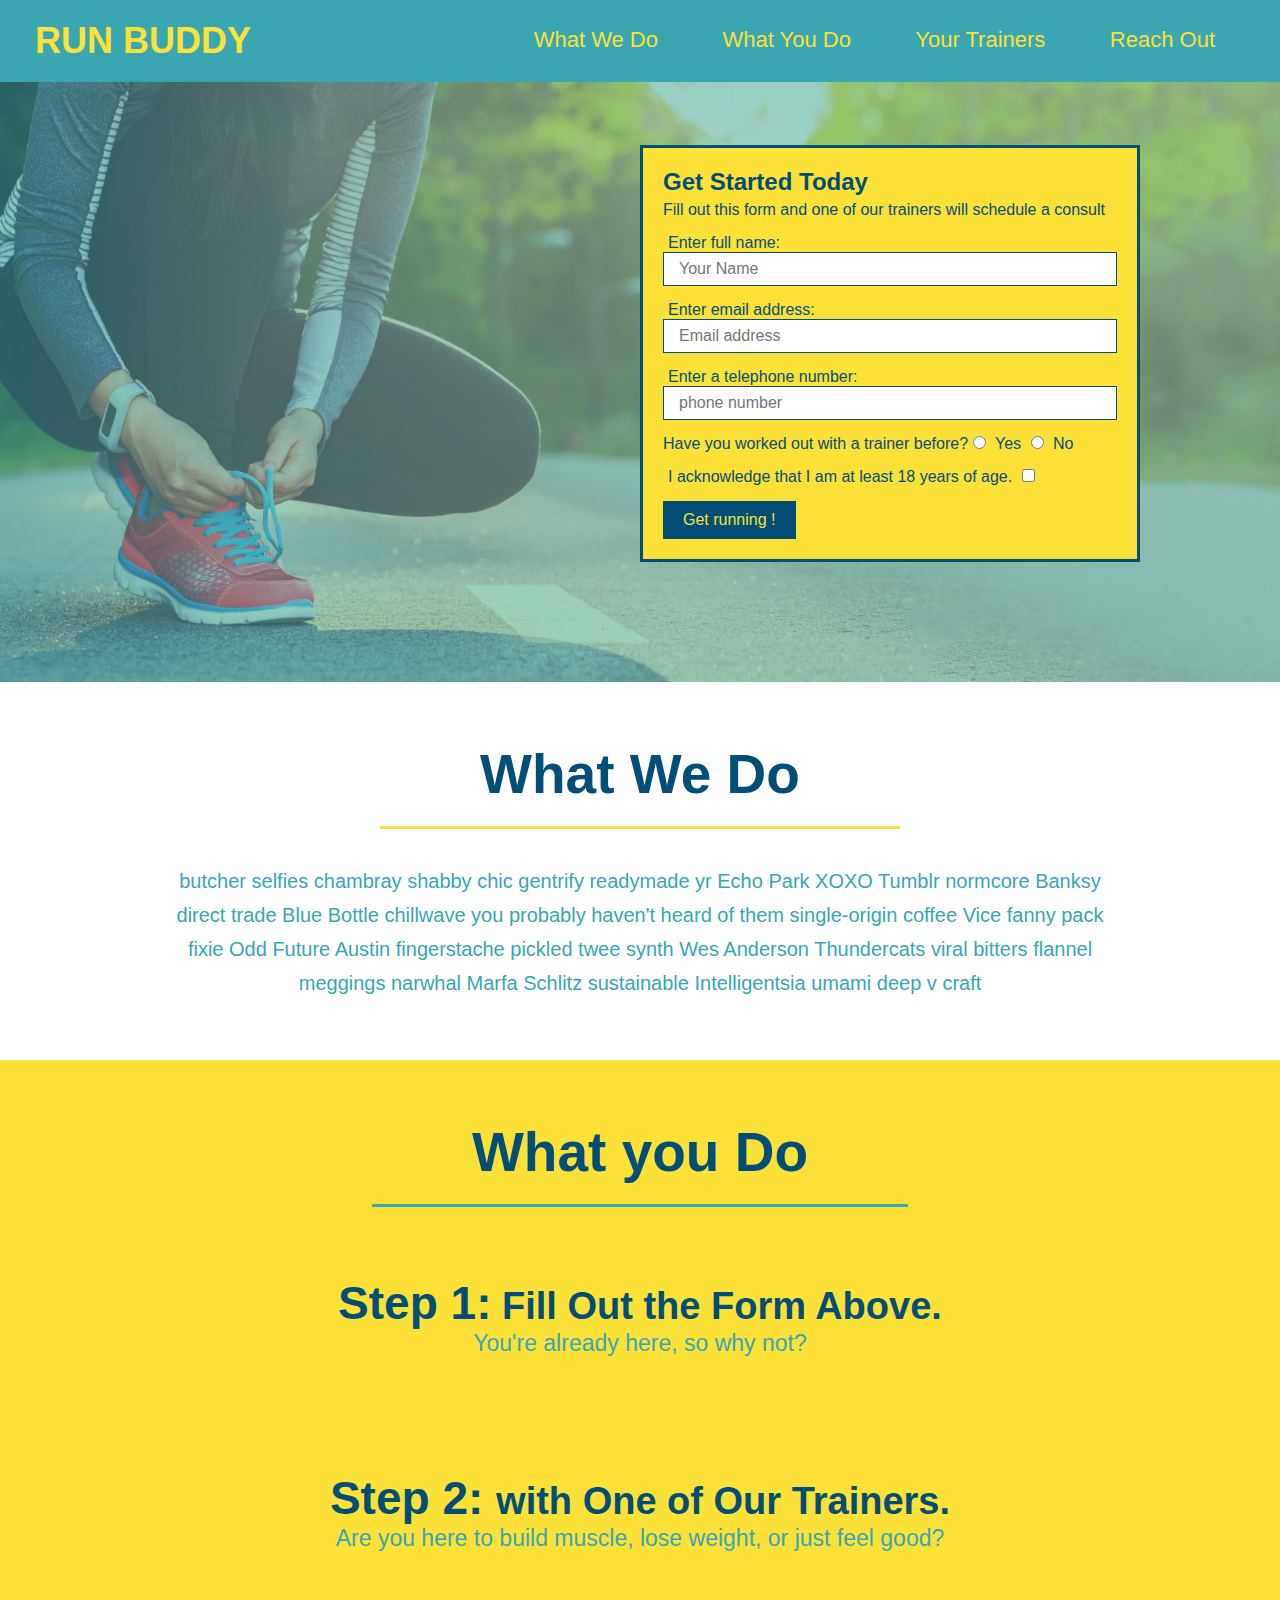
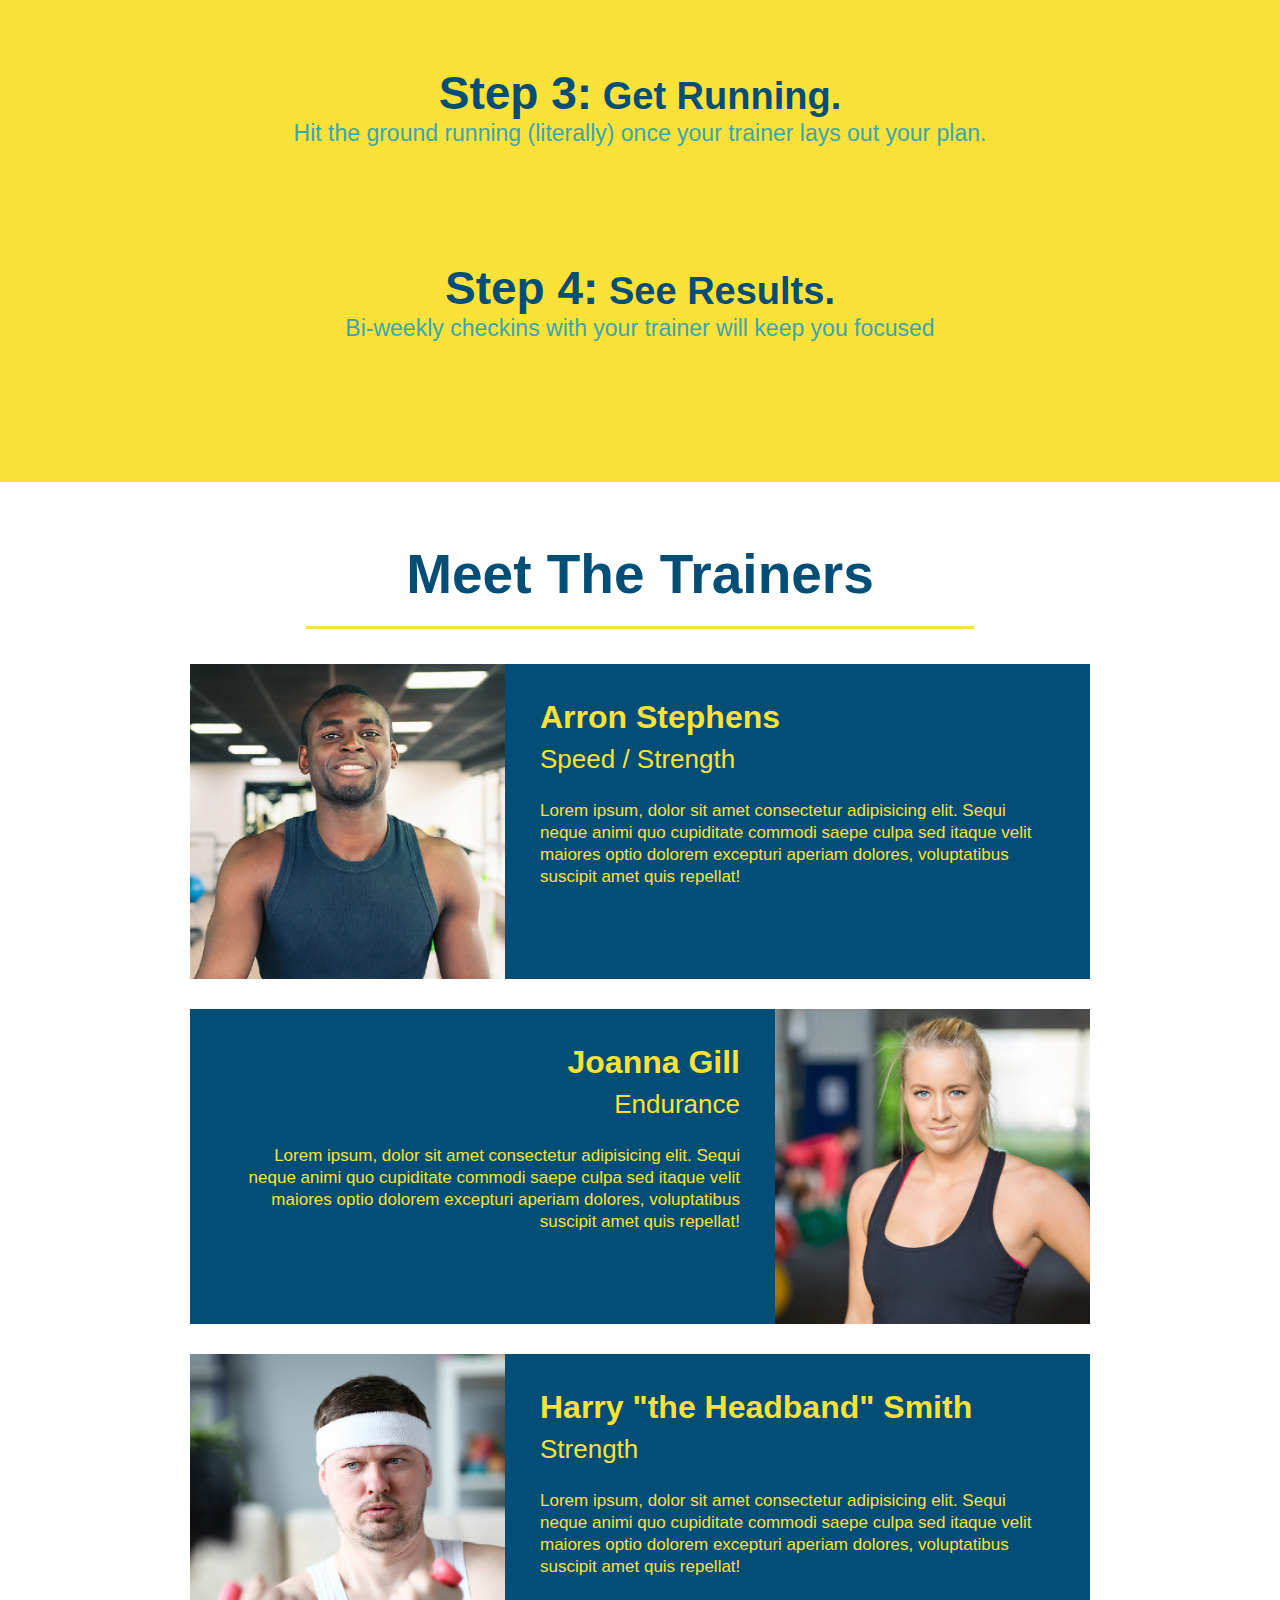
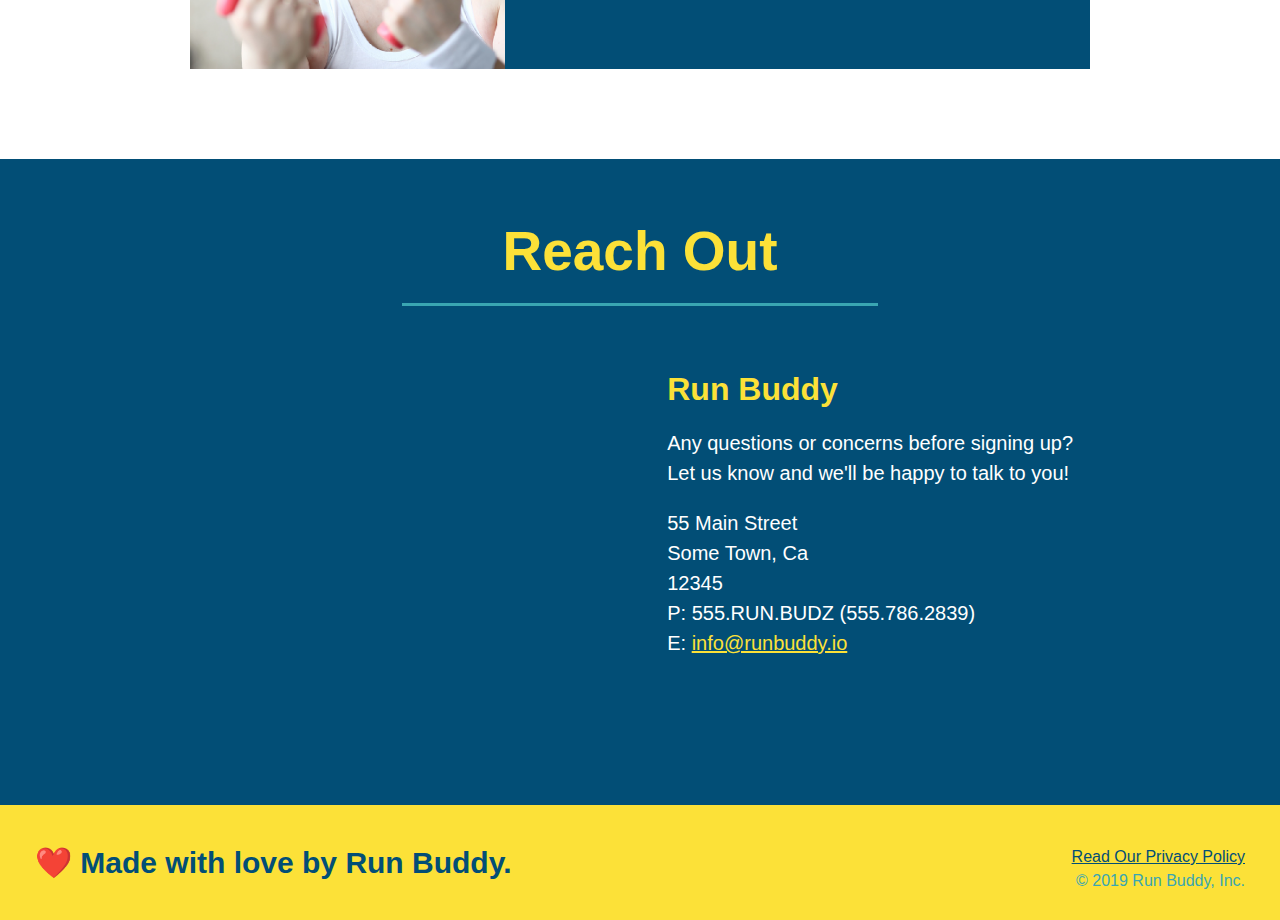
==== index.html @ e2f5a457 "index.html" ====
<!DOCTYPE html>
<html lang="en">
<head>
    <meta charset="UTF-8" />
    <title>Run Buddy</title>
    <link rel="stylesheet" href="./assets/css/style.css" />
  
   
      </head>
 
<body>
    <header>
        <h1>
            <a href="/">RUN BUDDY</a> 
        </h1>
        <nav>
            <ul>
                
                <li>
               
                  <a href="#what-we-do">What We Do</a>
                </li>
                <li>
                  <a href="#what-you-do">What You Do</a>
                </li>
                <li>
                  <a href="#your-trainers">Your Trainers</a>
                </li>
                <li>
                  <a href="#reach-out">Reach Out</a>
                </li>
              </ul>
        </nav>
    </header>
    <section class="hero">
      <div class="hero-form">
        <h3>Get Started Today</h3>
        <p>Fill out this form and one of our trainers will schedule a consult</p>
      
      <form>
        <label for="name">Enter full name:</label>
        <input type="text" placeholder="Your Name" name="name" id="name" class="form-input"/>
        <label for="email">Enter email address:</label>
        <input type="email" placeholder="Email address" name="email" id="email" class="form-input"/>
        <label for="phone"> Enter a telephone number:</label>
        <input type="tel" placeholder="phone number" name="phone" id="phone" class="form-input"/>
        <p>
          Have you worked out with a trainer before?
          <input type="radio" name="trainer-confirm" id="trainer-yes" />
          <label for="trainer-yes">Yes</label>
          <input type="radio" name="trainer-confirm" id="trainer-no" />
          <label for="trainer-no">No</label>
        </p>
        <p>
          <label for="checkbox">
            I acknowledge that I am at least 18 years of age.
          </label>
          <input type="checkbox" name="age-confirm" id="checkbox"/>
        </p>
        <button type="submit">
          Get running ! 
        </button>
      </form>
    </div>
    </section>
 

    <section id="what-we-do" class="intro">
        <h2 class="section-title primary-border">What We Do</h2>
        <p>
          butcher selfies chambray shabby chic gentrify readymade yr Echo Park XOXO Tumblr normcore Banksy direct trade Blue Bottle chillwave you probably haven't heard of them single-origin coffee Vice fanny pack fixie Odd Future Austin fingerstache pickled twee synth Wes Anderson Thundercats viral bitters flannel meggings narwhal Marfa Schlitz sustainable Intelligentsia umami deep v craft
        </p>
    </section>

    <section id="what-you-do" class="steps">
        <h2 class="section-title secondary-border">What you Do</h2>
        <div>
          <img src="../run-buddy/assets/images/step-1.svg" alt="" />
          <h3>Step 1:<span> Fill Out the Form Above.</span></h3>
          <p>You're already here, so why not?</p>
        </div>
      
        <div>
          <img src="../run-buddy/assets/images/step-2.svg" alt="" />
          <h3>Step 2: <span>with One of Our Trainers.</span> </h3>
          <p>Are you here to build muscle, lose weight, or just feel good?</p>
        </div>
      
        <div>
          <img src="../run-buddy/assets/images/step-3.svg" alt="" />
          <h3>Step 3:<span> Get Running.</span></h3>
          <p>Hit the ground running (literally) once your trainer lays out your plan.</p>
        </div>
      
        <div>
          <img src="../run-buddy/assets/images/step-4.svg" alt="" />
          <h3>Step 4:<span> See Results.</span></h3>
          <p>Bi-weekly checkins with your trainer will keep you focused</p>
        </div>
    </section>

    <section id="your-trainers" class="trainers">
        <h2 class="section-title primary-border">Meet The Trainers</h2>
        <article class="trainer">
          <img src="./assets/images/trainer-1.jpg" alt="Arron Stephens in his workout clothes,ready to pump iron" />
          <div class="trainer-bio text-left">
            <h3>Arron Stephens</h3>
            <h4>Speed / Strength</h4>
            <p>
              Lorem ipsum, dolor sit amet consectetur adipisicing elit. Sequi neque animi quo cupiditate commodi saepe culpa sed
              itaque velit maiores optio dolorem excepturi aperiam dolores, voluptatibus suscipit amet quis repellat!
            </p>
          </div>
        </article>
        <article class="trainer">
          <div class="trainer-bio text-right">
            <h3>Joanna Gill</h3>
            <h4>Endurance</h4>
            <p>
              Lorem ipsum, dolor sit amet consectetur adipisicing elit. Sequi neque animi quo cupiditate commodi saepe culpa sed
              itaque velit maiores optio dolorem excepturi aperiam dolores, voluptatibus suscipit amet quis repellat!
            </p>
          </div>
          <img src="./assets/images/trainer-2.jpg" alt="Joanna Gill cooling off after a workout" />
        </article>
        
        <!-- third trainer bio -->
        <article class="trainer">
          <img src="./assets/images/trainer-3.jpg" alt="Harry Smith wearing a headband and lifting comically small pink weights" />
          <div class="trainer-bio text-left">
            <h3>Harry "the Headband" Smith</h3>
            <h4>Strength</h4>
            <p>
              Lorem ipsum, dolor sit amet consectetur adipisicing elit. Sequi neque animi quo cupiditate commodi saepe culpa sed
              itaque velit maiores optio dolorem excepturi aperiam dolores, voluptatibus suscipit amet quis repellat!
            </p>
          </div>
        </article>
      </section>

      <section id="reach-out" class="contact">
        <h2 class="section-title secondary-border" >Reach Out</h2>
        <div class="contact-info">
          <iframe 
          src="https://www.google.com/maps/embed?pb=!1m18!1m12!1m3!1d3147.1079747227936!2d-120.42364418397035!3d37.92790791110593!2m3!1f0!2f0!3f0!3m2!1i1024!2i768!4f13.1!3m3!1m2!1s0x8090c49129b6ac57%3A0xb56c7eb95a2cd8bd!2sMain%20St%2C%20California%2095327!5e0!3m2!1sen!2sus!4v1616426329495!5m2!1sen!2sus" 
          
          style="border:0;" 
          allowfullscreen="" 
          loading="lazy">
          </iframe>
         <div>
          <h3>Run Buddy</h3>
          <p>
            Any questions or concerns before signing up?
            <br />
            Let us know and we'll be happy to talk to you!
          </p>
          <address>
            55 Main Street <br/>
            Some Town, Ca <br/>
            12345<br />
            P: 555.RUN.BUDZ (555.786.2839)<br/>
            E: <a href="mailto:info@runbuddy.io">info@runbuddy.io</a>
          </address>
       </div>
      </div>
      </section>
    
    <footer>
        <h2>❤️ Made with love by Run Buddy.</h2>
        <div>
          <a href="./privacy-policy.html">Read Our Privacy Policy</a><br />
          <!--  &表示创建符号  &gt;这个是创建小于号 -->
          &copy; 2019 Run Buddy, Inc.
        </div>
    </footer>
    
</body>

</html>
---- assets/css/style.css ----
* {
  margin: 0;
  padding: 0;
  box-sizing: border-box;
}

body {
  
  color: #39a6b2;
  font-family: Helvetica, Arial, sans-serif;
}


header {
  padding: 20px 35px;
  background-color: #39a6b2;
}

header h1 {
  font-weight: bold;
  font-size: 36px;
  color: #fce138;
  margin: 0;
  display: inline;
}
header a {
  text-decoration: none;
  color: #fce138;
}

header nav {
  float: right;
  margin: 7px 0;
}

header nav ul li {
  display: inline;
}

header nav ul li a {
  margin: 0 30px;
  font-weight: lighter;
  font-size: 22px;
}

footer {
  background: #fce138;
  width: 100%;
  padding: 40px 35px;
}

footer h2 {
  display: inline;
  color: #024e76;
  font-size: 30px;
  margin: 0;
}

footer div {
  float: right;
  line-height: 1.5;
  text-align: right;
}

footer a {
  color: #024e76;
}

section {
  padding: 60px;
}


.hero {
  background-image: url('../images/hero-bg.jpg');
  height: 600px;
  background-size: cover;
  background-position: center;
  position: relative;
}


.hero-form {
  border: 3px solid #024e76;
  background-color: #fce138;
  padding: 20px;
  width: 500px;
  color: #024e76;
  position: absolute;
  bottom: 120px;
  right: 140px;
}

.hero-form h3 {
  font-size: 24px;
  margin: 0;
}
.hero-form p {
  margin: 5px 0 15px 0;
}

.form-input {
  border: 1px solid #024e76;
  display: block;
  padding: 7px 15px;
  font-size: 16px;
  color: #024e76;
  width: 100%;
  margin-bottom: 15px;
}

.hero-form label {
  margin: 0 5px;
}

.hero-form button {
  color: #fce138;
  background-color: #024e76;
  border: none;
  padding: 10px 20px;
  font-size: 16px;
}

.intro {
  text-align: center;
}

.intro p {
  line-height: 1.7;
  color: #39a6b2;
  width: 80%;
  font-size: 20px;
  margin: 0 auto;
}

.steps {
  text-align: center;
  background: #fce138;
}

.steps div {
  margin-bottom: 80px;
}

.steps img {
  width: 15%;
  margin: 10px 0;
}

.steps h3 {
  color: #024e76;
  font-size: 46px;
  margin-top: 10px;
}

.steps p {
  color: #39a6b2;
  font-size: 23px;
}

.steps span {
  font-size: 38px;
}

.section-title {
  font-size: 55px;
  color: #024e76;
  margin-bottom: 35px;
  padding: 0 100px 20px 100px;
  display: inline-block;
  border-bottom: 3px solid;
}

.primary-border {
  border-color: #fce138;
}

.secondary-border {
  border-color: #39a6b2;
}

.trainers {
  text-align: center;
}

.trainer {
  width: 900px;
  margin: 0 auto 30px auto;
  background: #024e76;
  color: #fce138;
  overflow: auto;
}

.trainer img {
  width: 35%;
  float: left;
}

.trainer-bio {
  padding: 35px;
  float: left;
  width: 65%;
}

.trainer-bio h3 {
  font-size: 32px;
  margin-bottom: 8px;
}

.trainer-bio h4 {
  font-weight: lighter;
  font-size: 26px;
  margin-bottom: 25px;
}

.trainer-bio p {
  font-size: 17px;
  line-height: 1.3;
}

.text-left {
  text-align: left;
}

.text-right {
  text-align: right;
}


.contact {
  text-align: center;
  background: #024e76;
}

.contact h2 {
  color: #fce138;
}

.contact-info iframe {
  width: 400px;
  height: 400px;
}

.contact-info div {
  width: 410px;
  display: inline-block;
  vertical-align: top;
  text-align: left;
  margin: 30px 0 0 60px;
  color: white;
}

.contact-info h3 {
  color: #fce138;
  font-size: 32px;
}

.contact-info p,
.contact-info address {
  margin: 20px 0;
  line-height: 1.5;
  font-size: 20px;
  font-style: normal;
}

.contact-info a {
  color: #fce138;
}
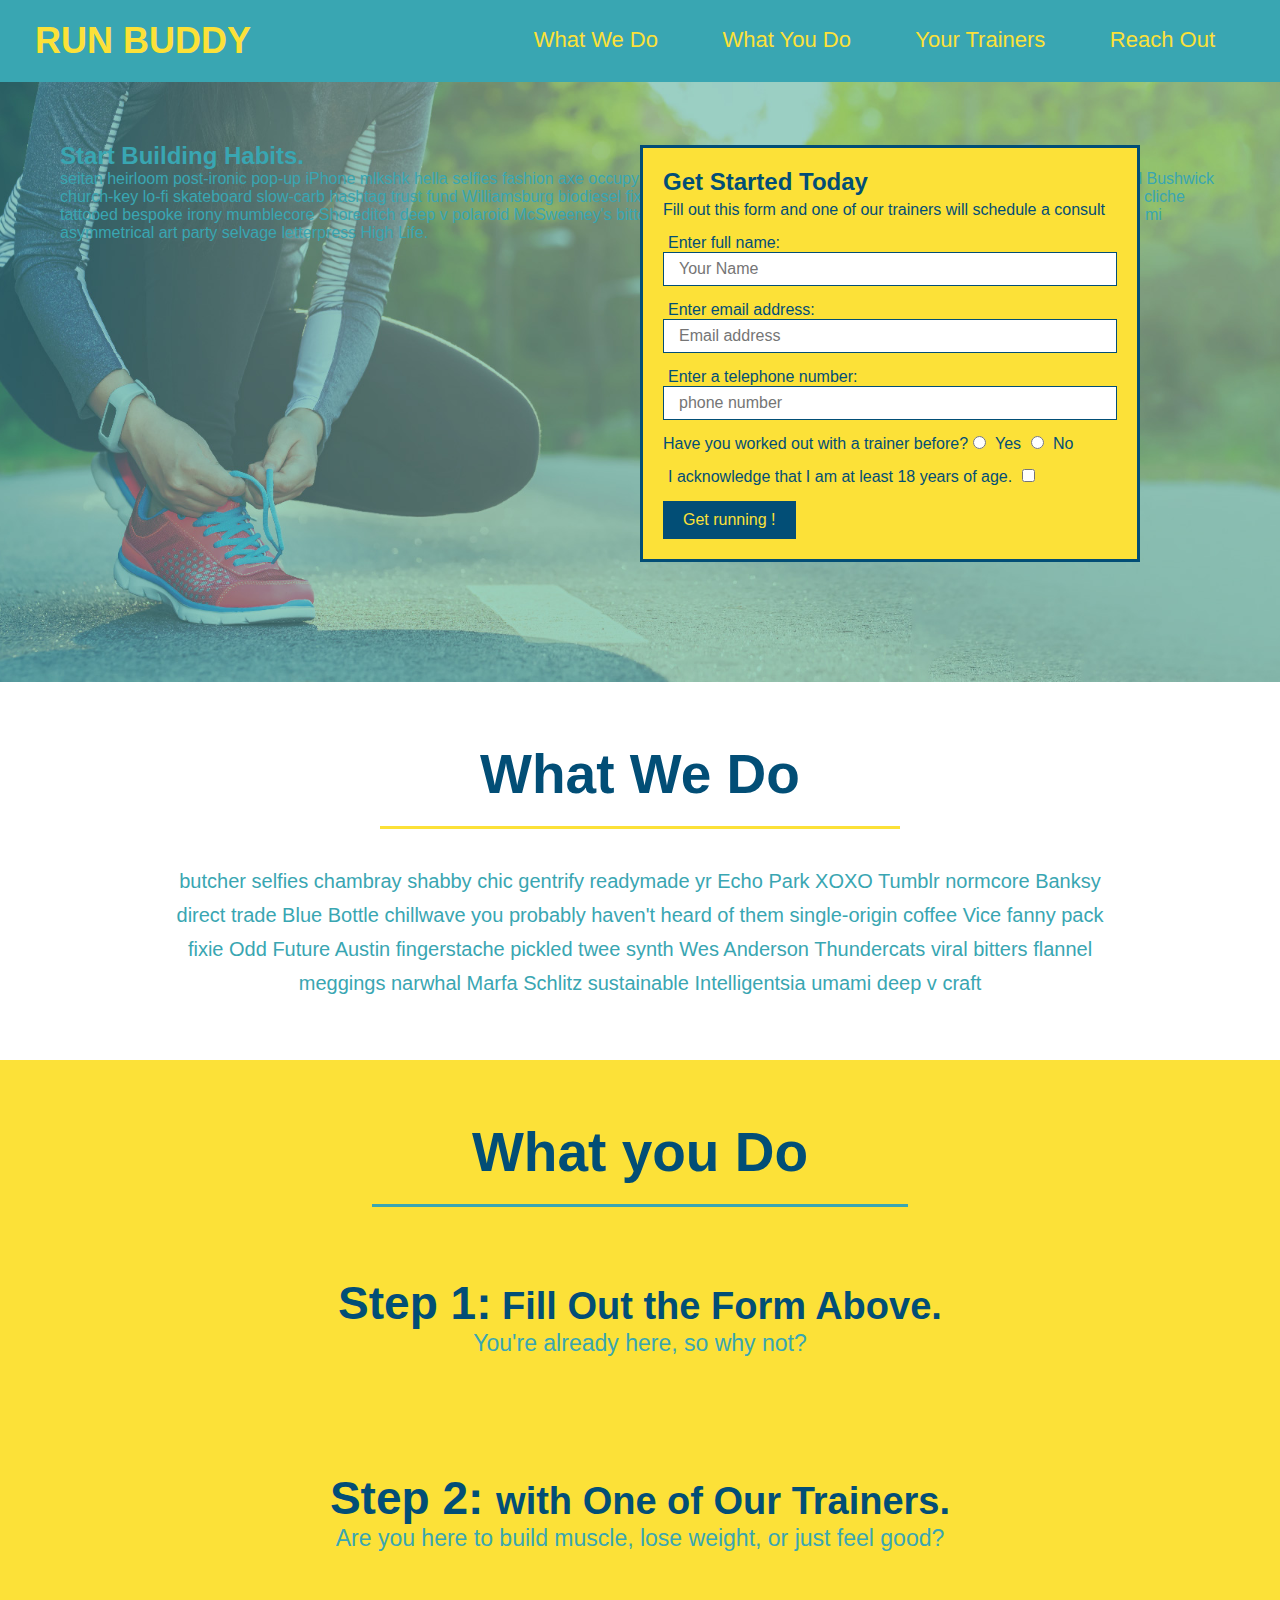
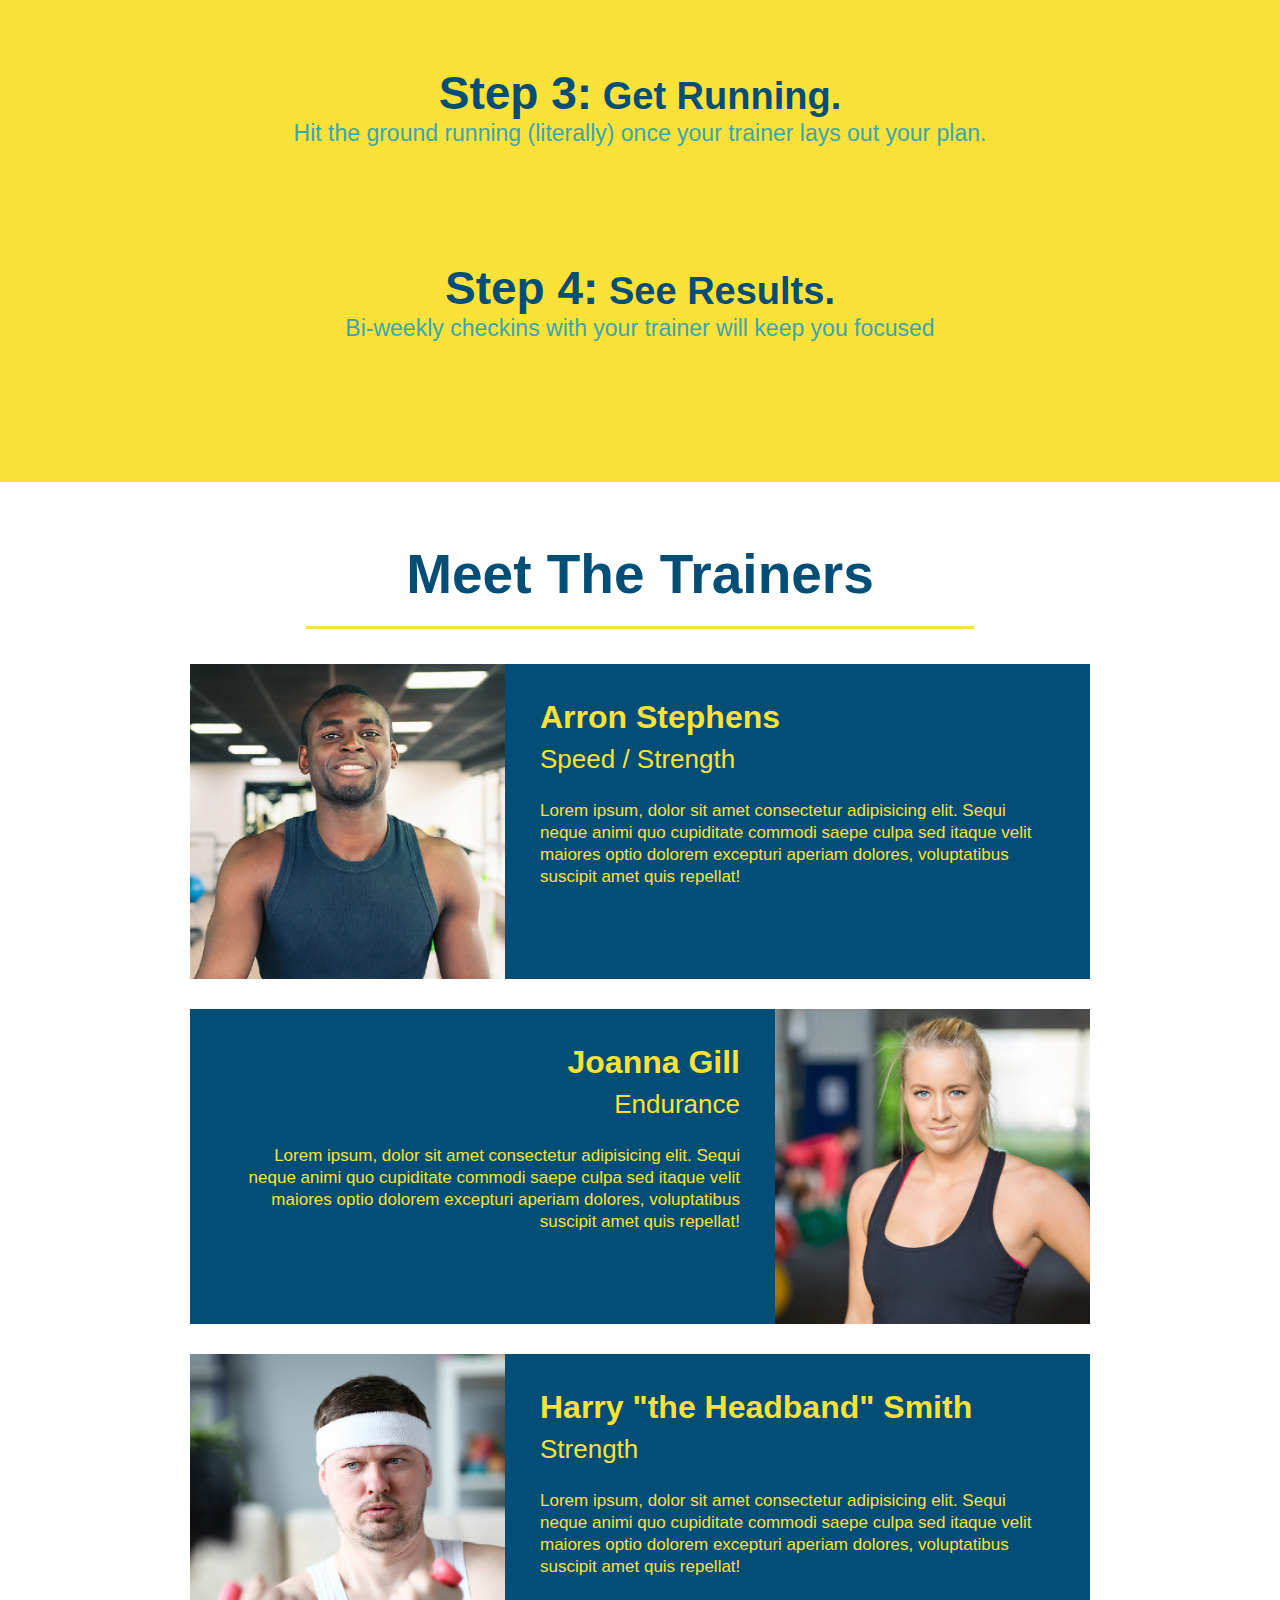
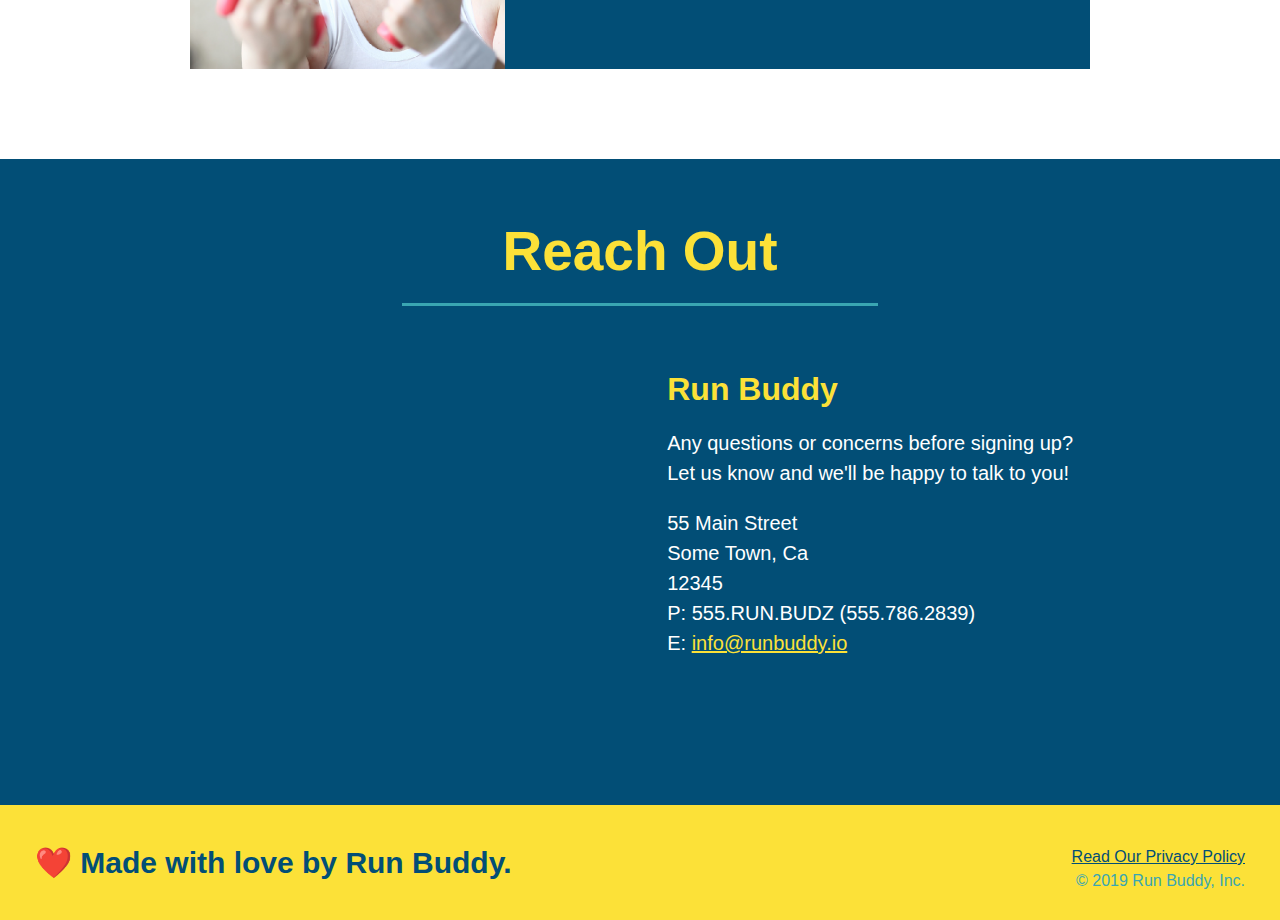
==== commit f6dba669: "index.html" ====
--- a/index.html
+++ b/index.html
@@ -33,6 +33,12 @@
         </nav>
     </header>
     <section class="hero">
+      <div class="hero-cta">
+        <h2>Start Building Habits.</h2>
+        <p>
+          seitan heirloom post-ironic pop-up iPhone mlkshk hella selfies fashion axe occupy readymade put a bird on it messenger bag Wes Anderson Schlitz plaid Bushwick church-key lo-fi skateboard slow-carb hashtag trust fund Williamsburg biodiesel fixie farm-to-table 8-bit banjo XOXO Banksy chillwave bicycle rights retro cliche tattooed bespoke irony mumblecore Shoreditch deep v polaroid McSweeney's bitters cray gentrify tofu Marfa you probably haven't heard of them yr banh mi asymmetrical art party selvage letterpress High Life.
+        </p>
+      </div>
       <div class="hero-form">
         <h3>Get Started Today</h3>
         <p>Fill out this form and one of our trainers will schedule a consult</p>
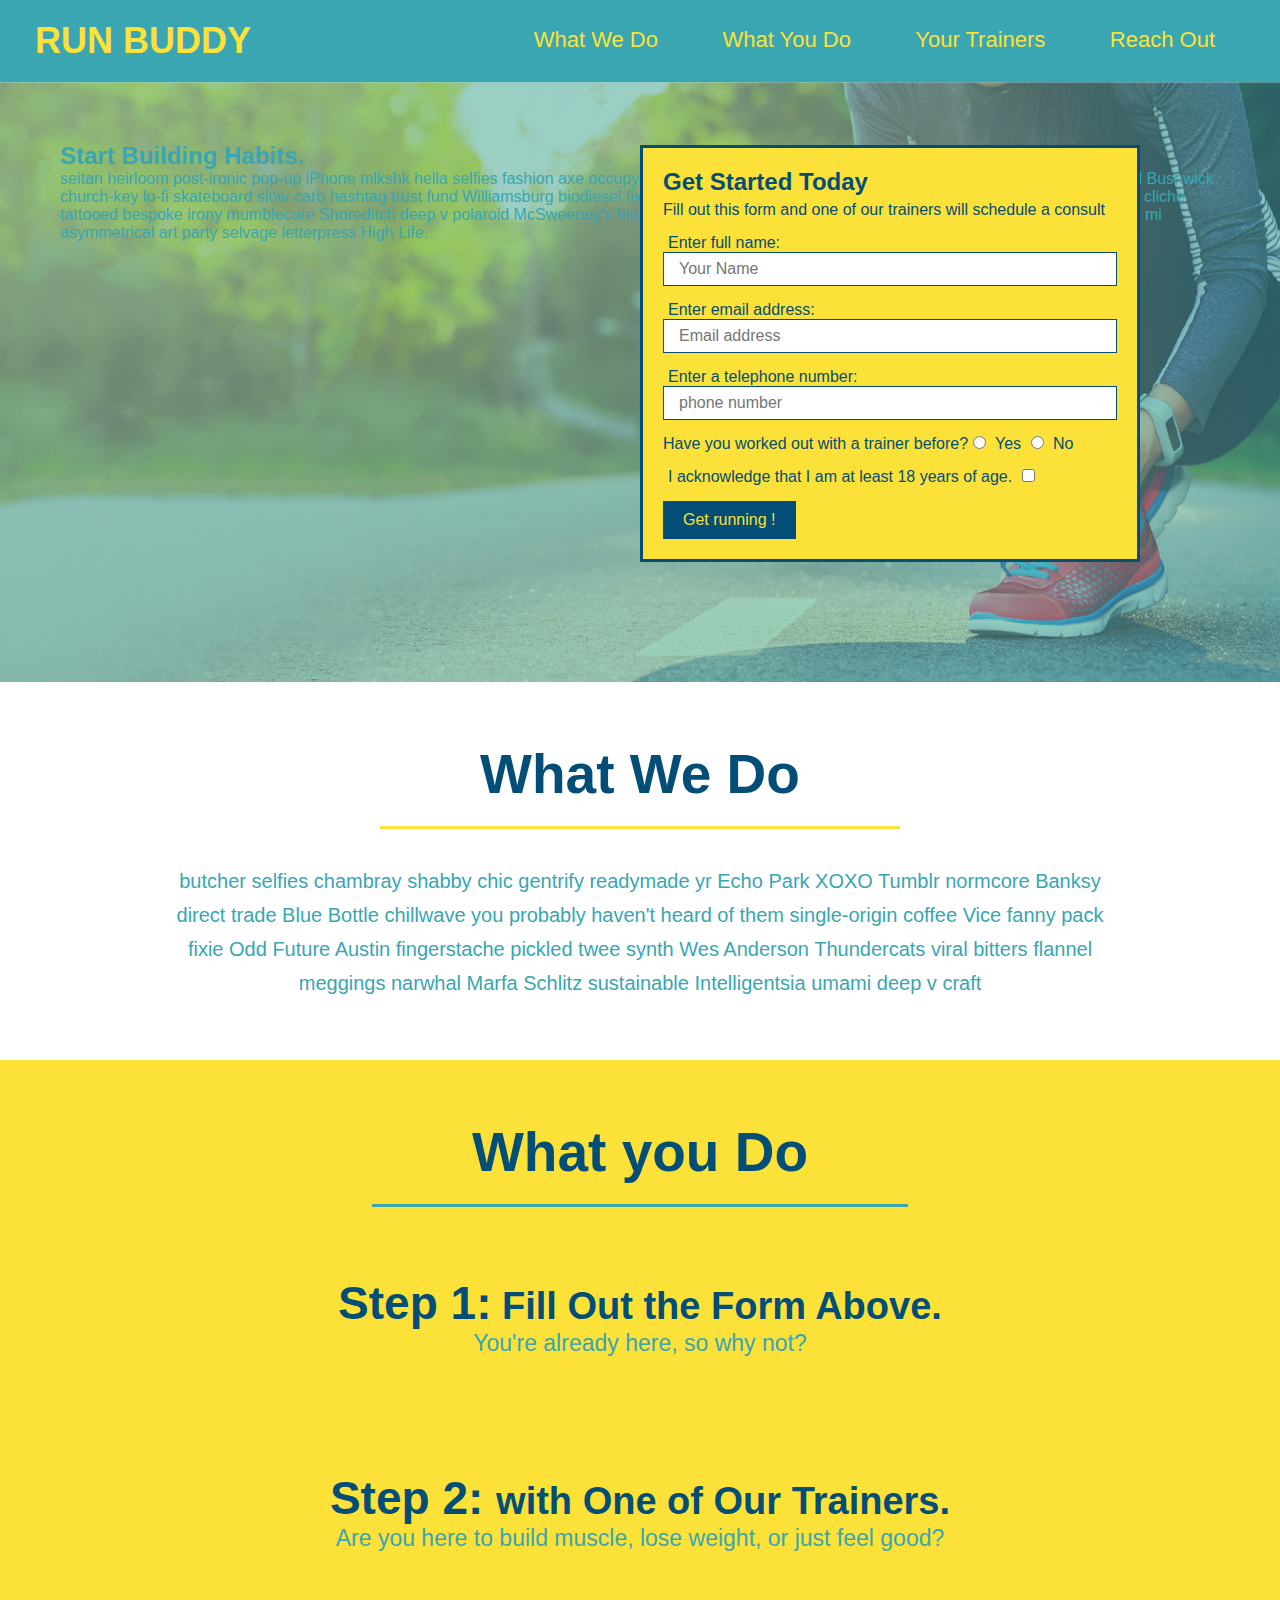
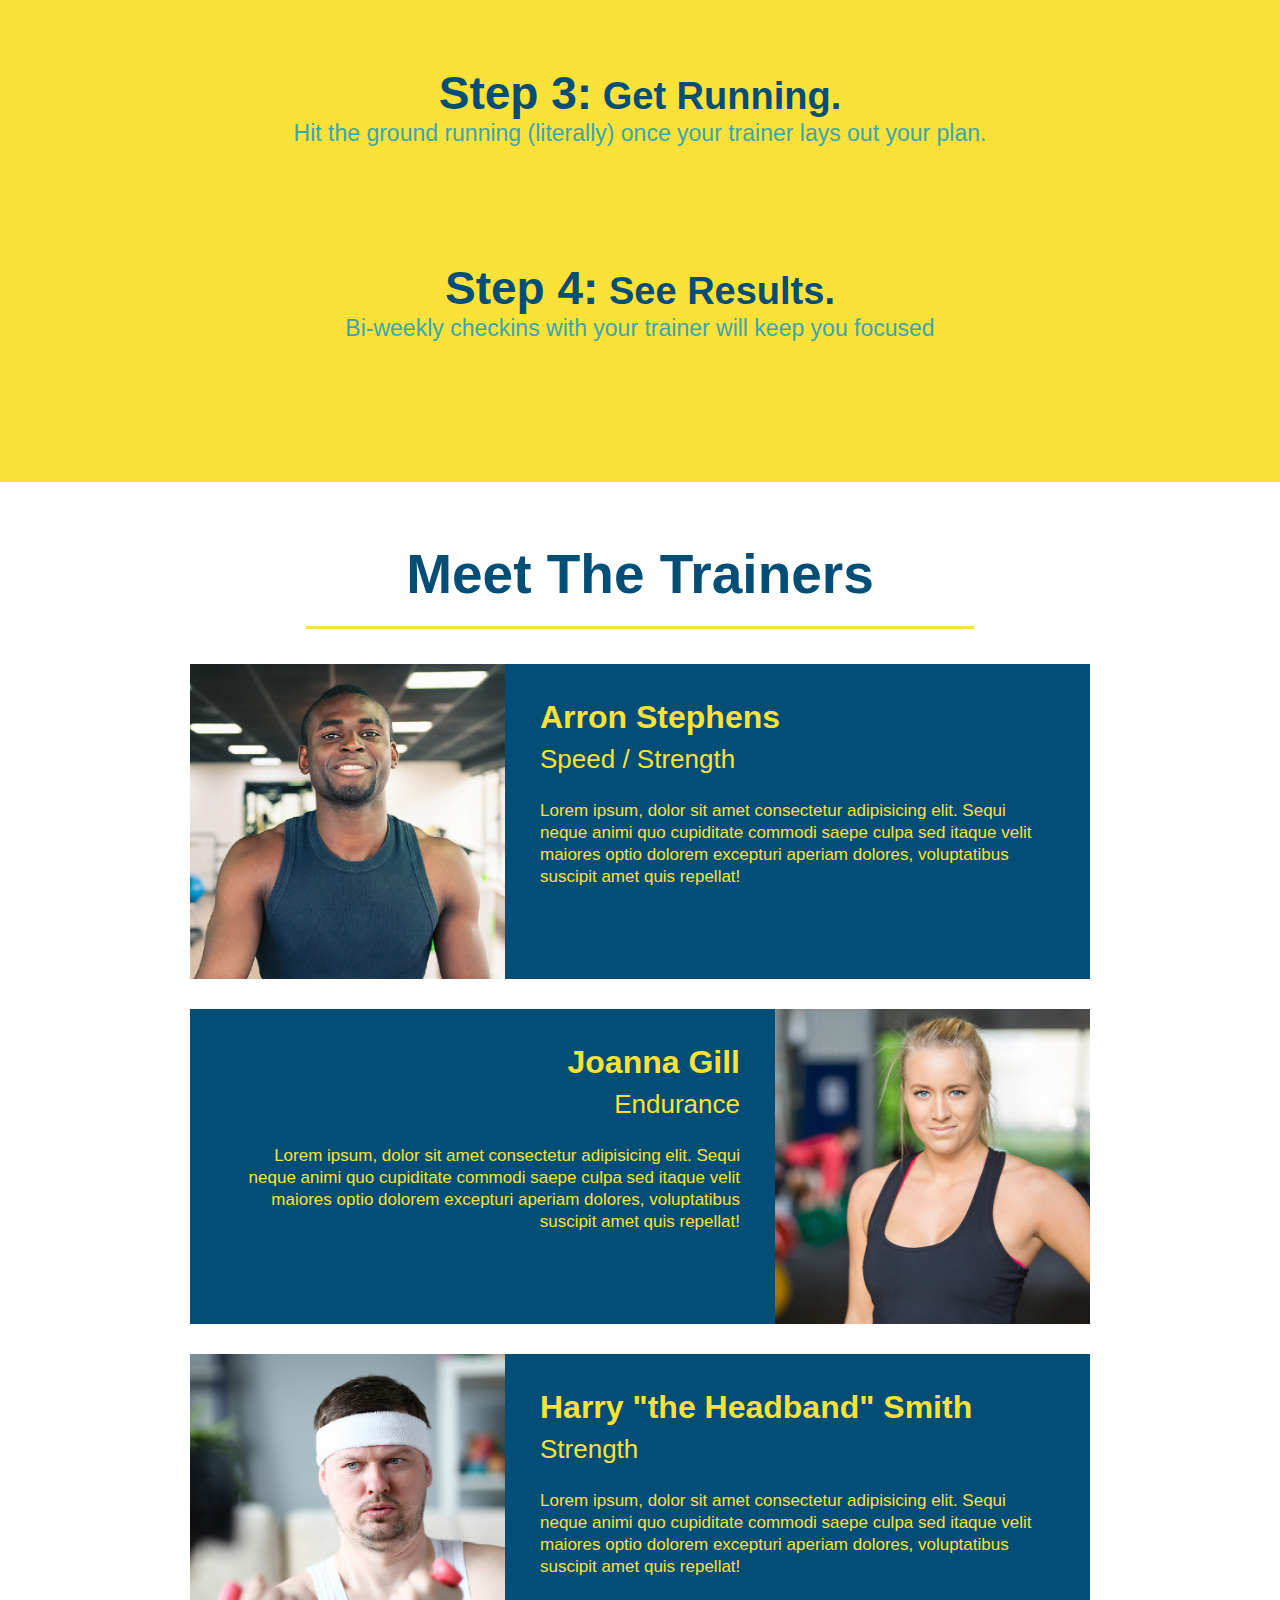
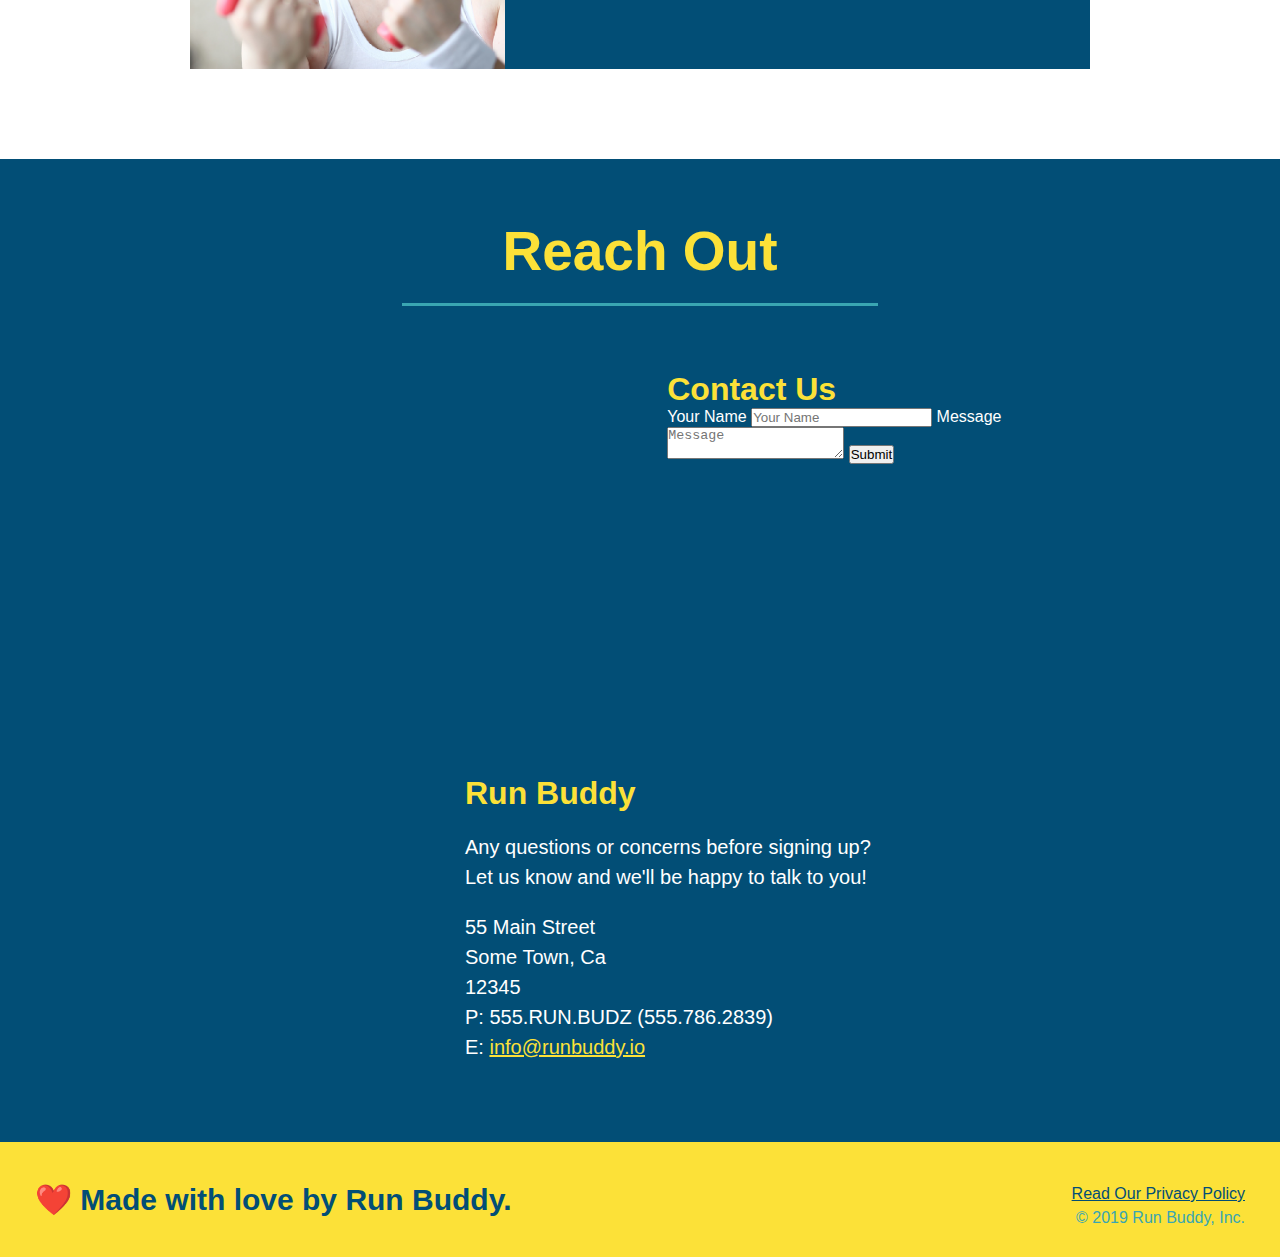
==== commit 303362a2: "add contact form" ====
--- a/index.html
+++ b/index.html
@@ -154,6 +154,18 @@
           allowfullscreen="" 
           loading="lazy">
           </iframe>
+          <div class="contact-form">
+            <h3>Contact Us</h3>
+            <form>
+               <label for="contact-name">Your Name</label>
+               <input type="text" id="contact-name" placeholder="Your Name" />
+          
+               <label for="contact-message">Message</label>
+               <textarea id="contact-message" placeholder="Message"></textarea>
+          
+               <button type="submit">Submit</button>
+              </form>
+          </div>
          <div>
           <h3>Run Buddy</h3>
           <p>
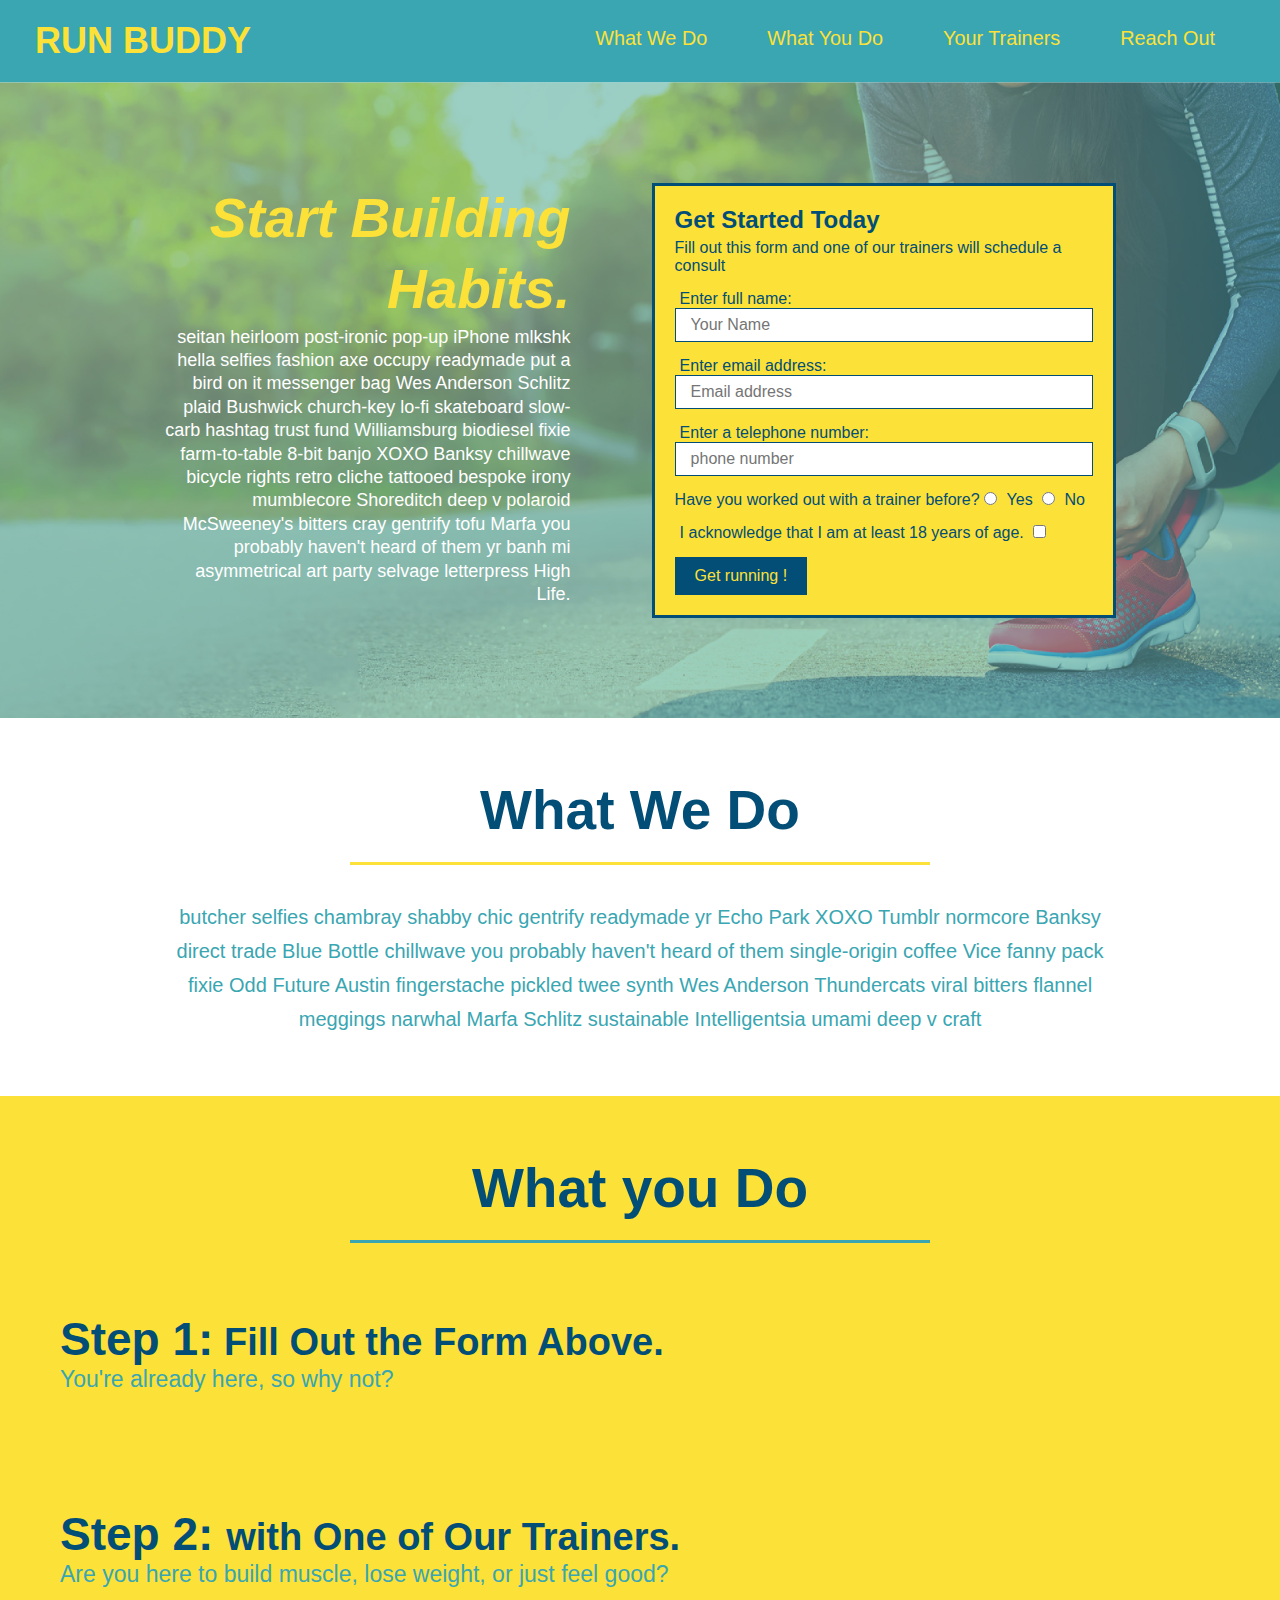
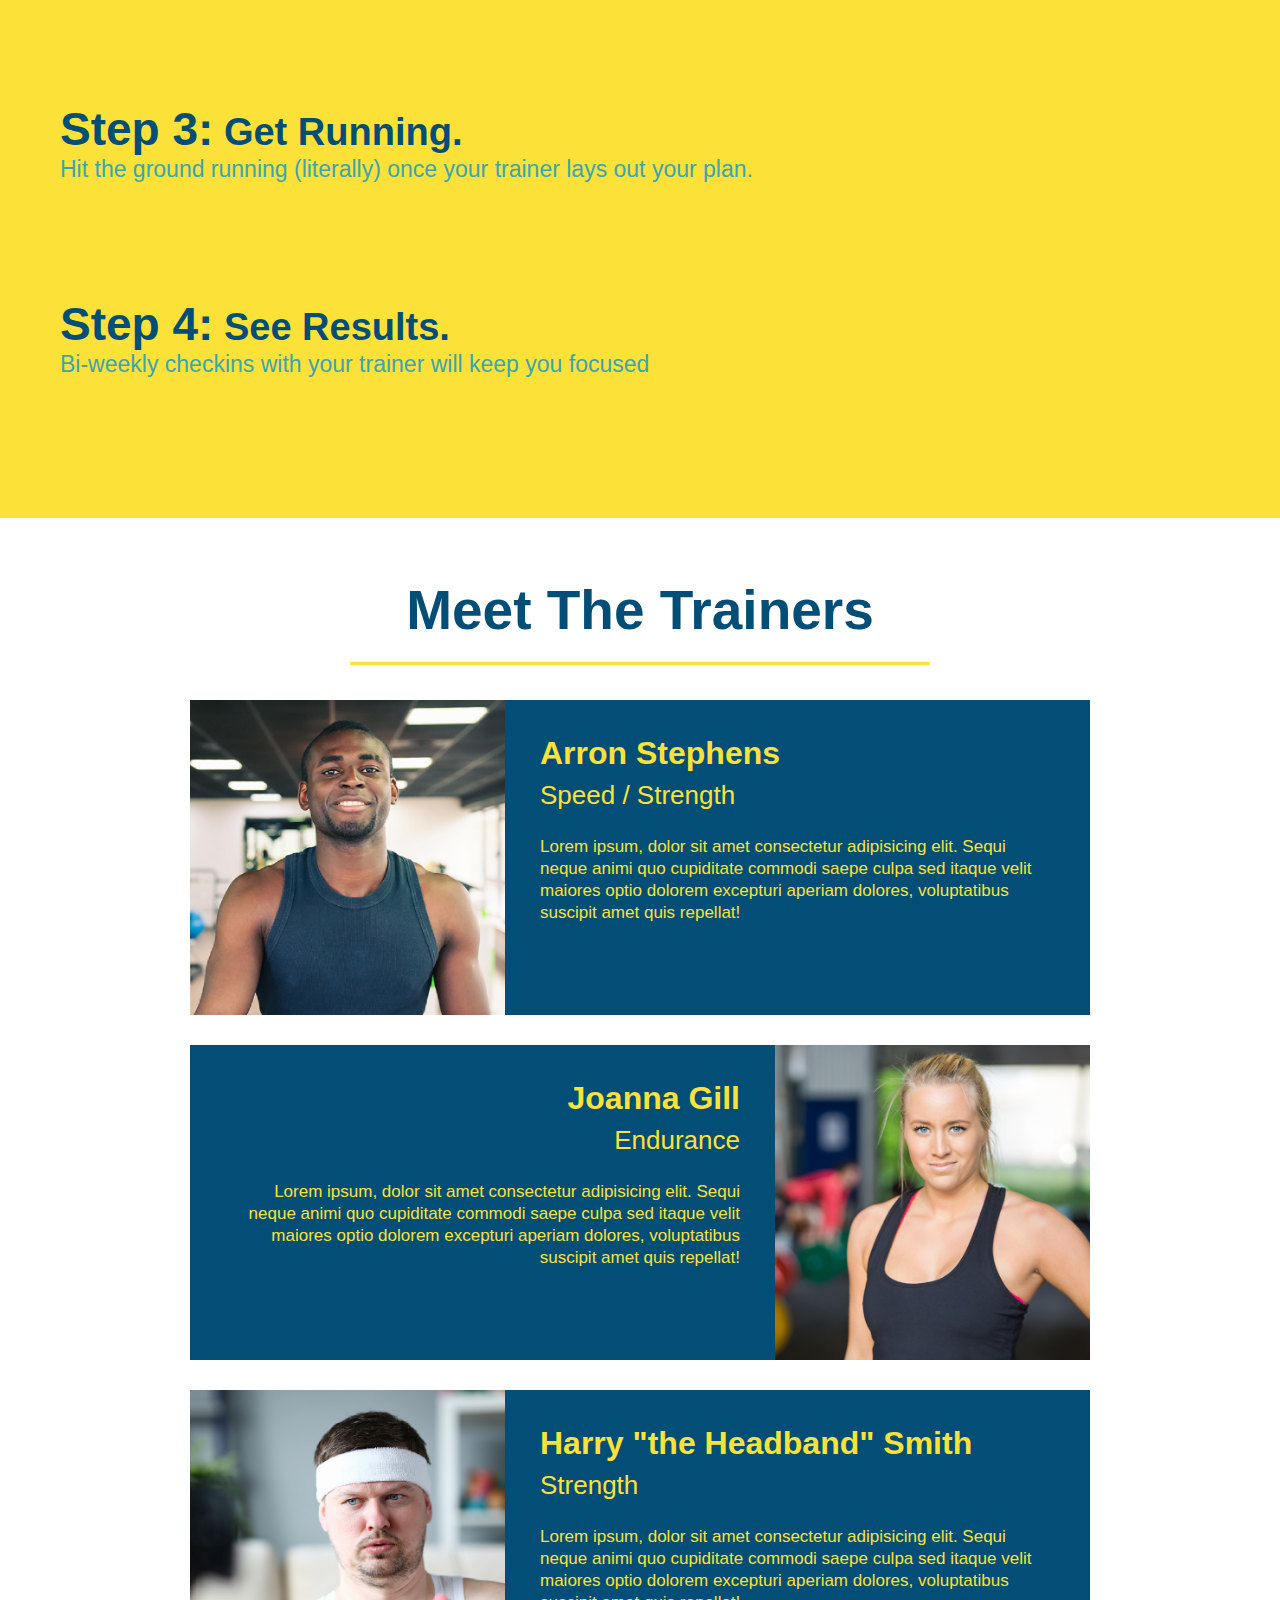
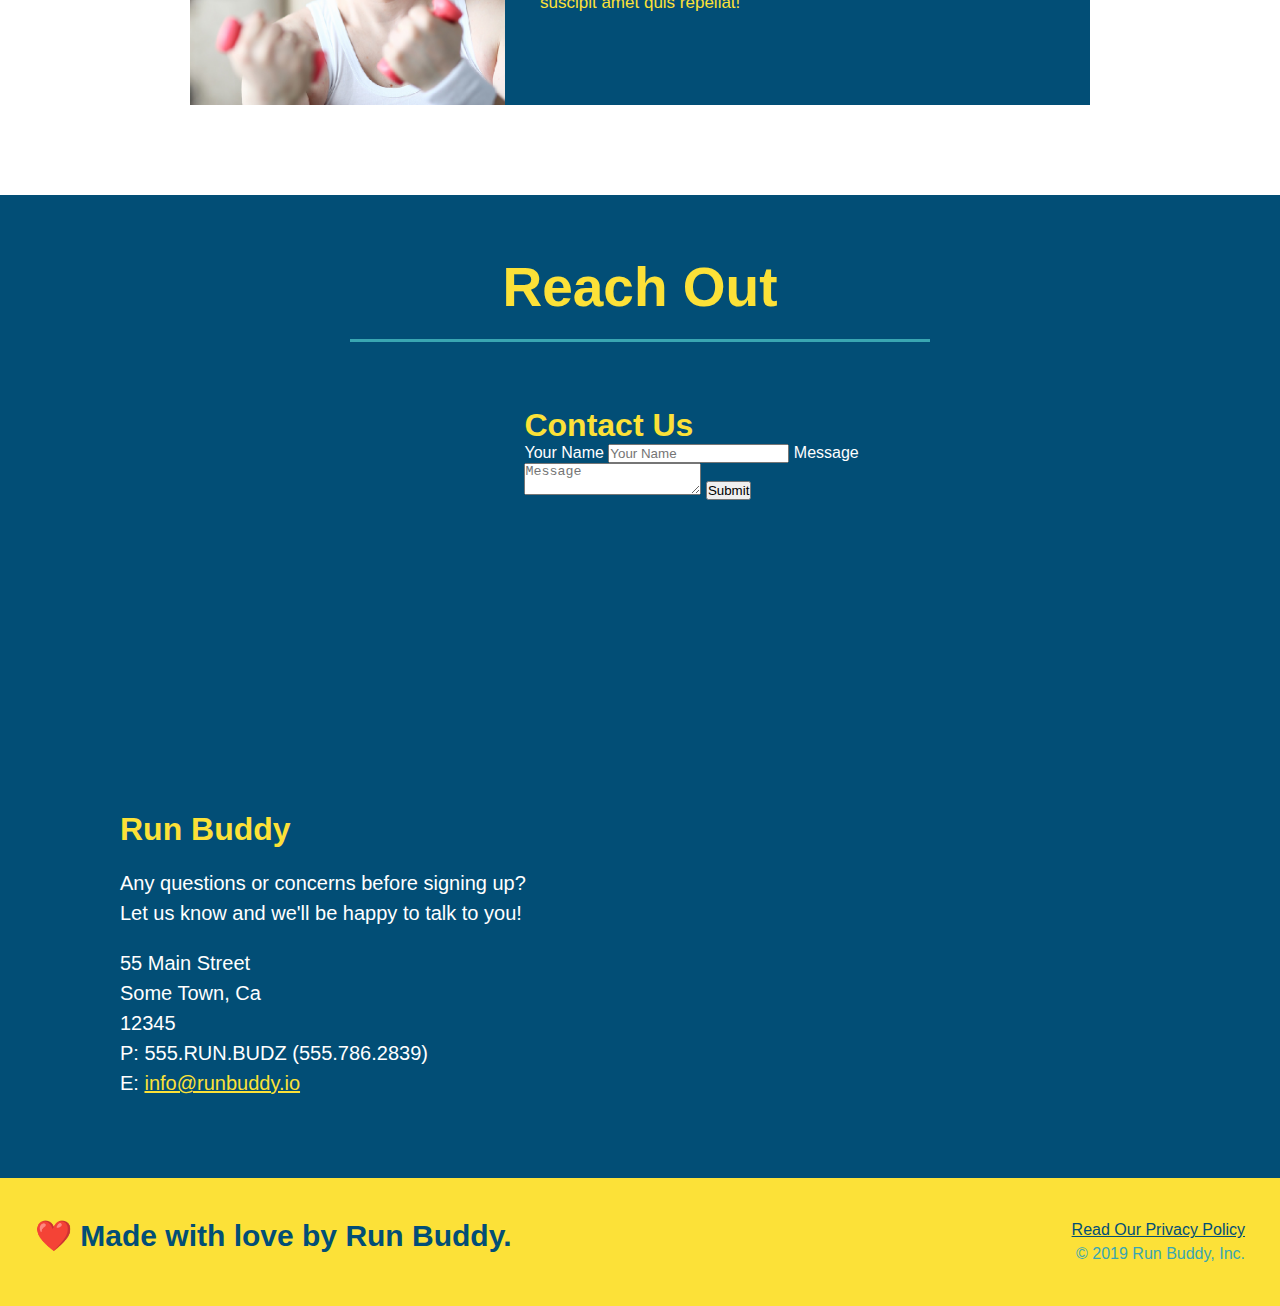
==== commit 9c03807c: "center the section title" ====
--- a/index.html
+++ b/index.html
@@ -72,10 +72,14 @@
  
 
     <section id="what-we-do" class="intro">
+      <div class="flex-row">
         <h2 class="section-title primary-border">What We Do</h2>
+      </div>
+      <div class="flex-row">
         <p>
           butcher selfies chambray shabby chic gentrify readymade yr Echo Park XOXO Tumblr normcore Banksy direct trade Blue Bottle chillwave you probably haven't heard of them single-origin coffee Vice fanny pack fixie Odd Future Austin fingerstache pickled twee synth Wes Anderson Thundercats viral bitters flannel meggings narwhal Marfa Schlitz sustainable Intelligentsia umami deep v craft
         </p>
+      </div>
     </section>
 
     <section id="what-you-do" class="steps">
--- a/assets/css/style.css
+++ b/assets/css/style.css
@@ -14,6 +14,9 @@
 header {
   padding: 20px 35px;
   background-color: #39a6b2;
+  display: flex;
+  justify-content: space-between;
+  flex-wrap: wrap;
 }
 
 header h1 {
@@ -21,7 +24,7 @@
   font-size: 36px;
   color: #fce138;
   margin: 0;
-  display: inline;
+ 
 }
 header a {
   text-decoration: none;
@@ -29,35 +32,42 @@
 }
 
 header nav {
-  float: right;
+
   margin: 7px 0;
 }
 
-header nav ul li {
-  display: inline;
+header nav ul {
+  display: flex;
+  flex-wrap: wrap;  
+  justify-content: space-between;
+  align-items: center;
+  list-style: none;
 }
 
 header nav ul li a {
   margin: 0 30px;
   font-weight: lighter;
-  font-size: 22px;
+  font-size: 1.55vw;
 }
 
 footer {
   background: #fce138;
   width: 100%;
   padding: 40px 35px;
+  display: flex;
+  justify-content: space-between;
+  flex-wrap: wrap;
 }
 
 footer h2 {
-  display: inline;
+  
   color: #024e76;
   font-size: 30px;
   margin: 0;
 }
 
 footer div {
-  float: right;
+
   line-height: 1.5;
   text-align: right;
 }
@@ -73,22 +83,32 @@
 
 .hero {
   background-image: url('../images/hero-bg.jpg');
-  height: 600px;
   background-size: cover;
   background-position: center;
-  position: relative;
-}
-
-
+  display: flex;
+  justify-content: center;
+  flex-wrap: wrap;
+  }
+.hero-cta {
+  width: 35%;
+  text-align: right;
+  margin: 3.5%;
+  color: #fff;
+  font-size: 18px;
+  line-height: 1.3;
+}
+.hero-cta h2 {
+  font-style: italic;
+  font-size: 55px;
+  color: #fce138;
+}
 .hero-form {
   border: 3px solid #024e76;
   background-color: #fce138;
   padding: 20px;
-  width: 500px;
-  color: #024e76;
-  position: absolute;
-  bottom: 120px;
-  right: 140px;
+  color: #024e76;
+  width: 40%;
+  margin: 3.5%;
 }
 
 .hero-form h3 {
@@ -120,21 +140,17 @@
   padding: 10px 20px;
   font-size: 16px;
 }
-
-.intro {
-  text-align: center;
-}
-
 .intro p {
   line-height: 1.7;
   color: #39a6b2;
   width: 80%;
   font-size: 20px;
   margin: 0 auto;
+  text-align: center;
 }
 
 .steps {
-  text-align: center;
+ 
   background: #fce138;
 }
 
@@ -165,10 +181,11 @@
 .section-title {
   font-size: 55px;
   color: #024e76;
-  margin-bottom: 35px;
-  padding: 0 100px 20px 100px;
-  display: inline-block;
-  border-bottom: 3px solid;
+ border-bottom: 3px solid;
+ padding-bottom:20px ;
+ text-align: center;
+ margin: 0 auto 35px auto;
+ width: 50%;
 }
 
 .primary-border {
@@ -177,10 +194,6 @@
 
 .secondary-border {
   border-color: #39a6b2;
-}
-
-.trainers {
-  text-align: center;
 }
 
 .trainer {
@@ -228,8 +241,7 @@
 
 
 .contact {
-  text-align: center;
-  background: #024e76;
+ background: #024e76;
 }
 
 .contact h2 {
@@ -266,5 +278,7 @@
 .contact-info a {
   color: #fce138;
 }
-
-
+.flex-row {
+  display: flex;
+}
+
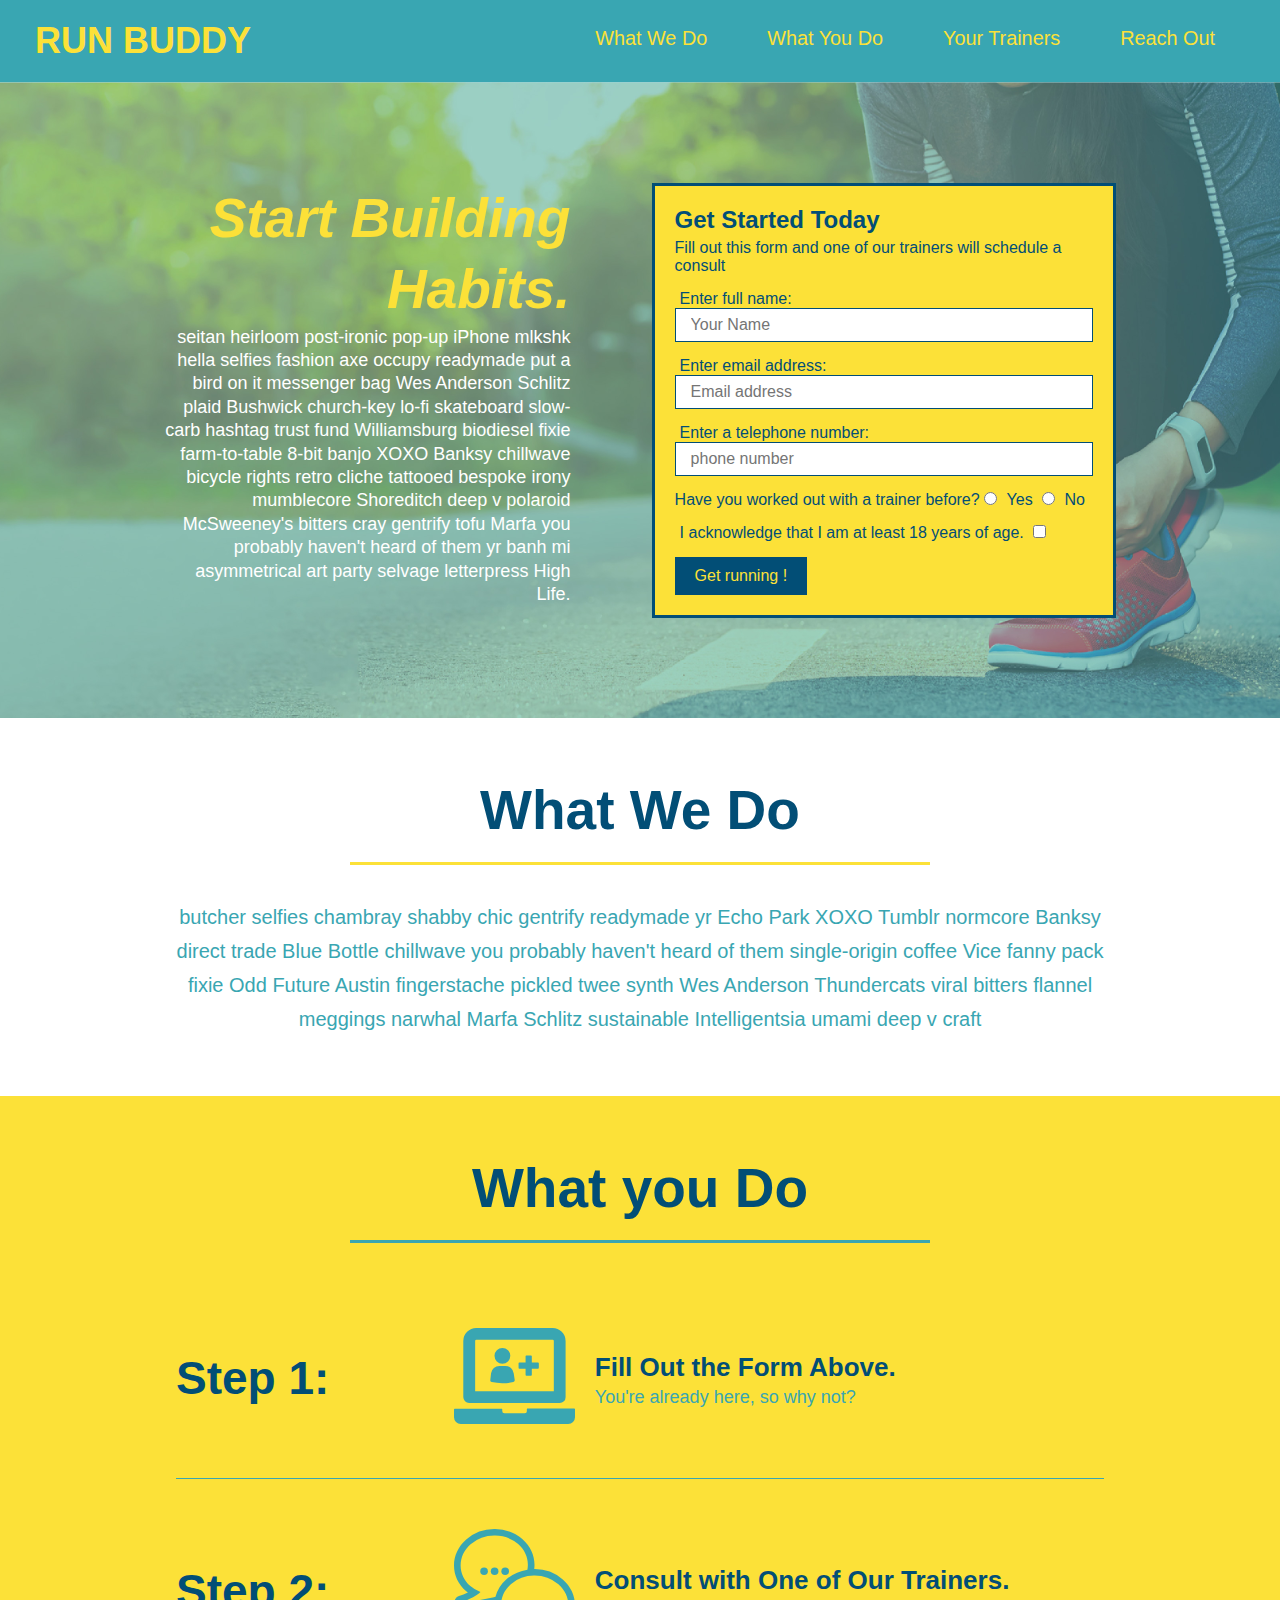
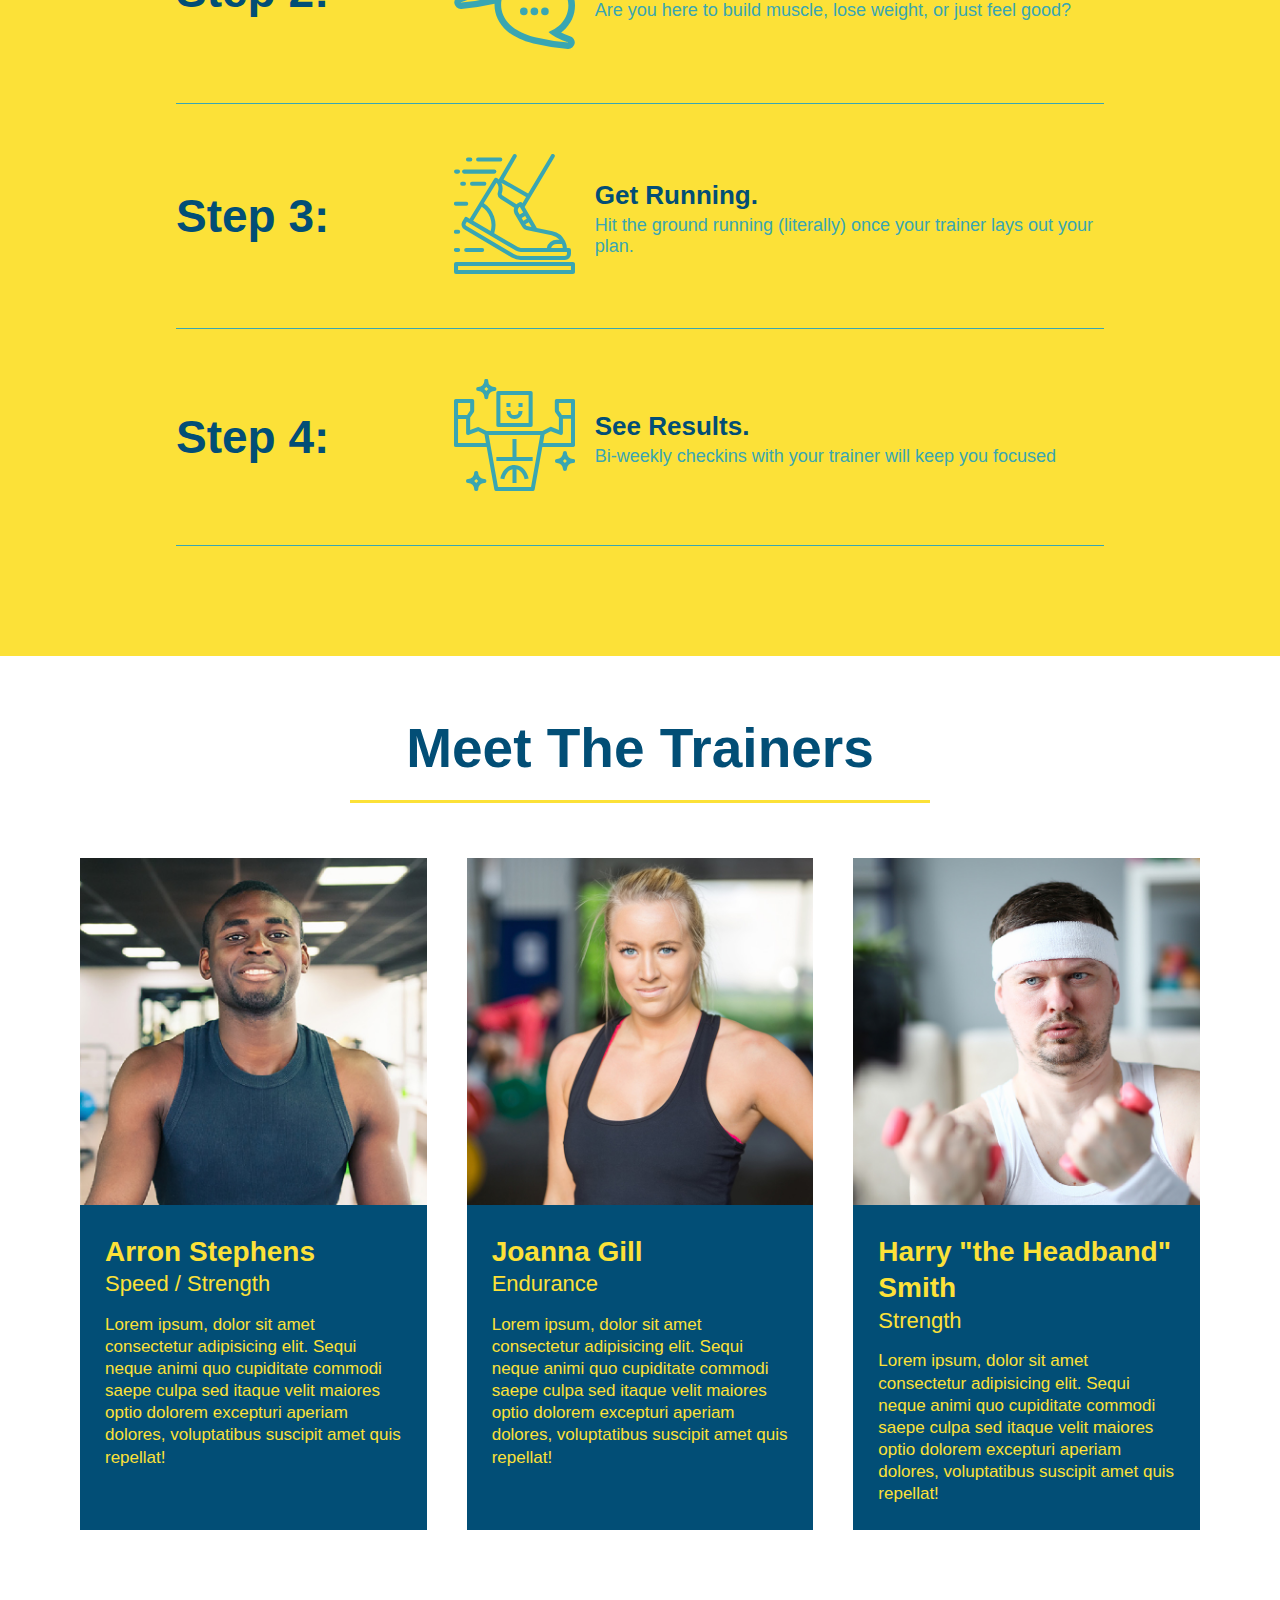
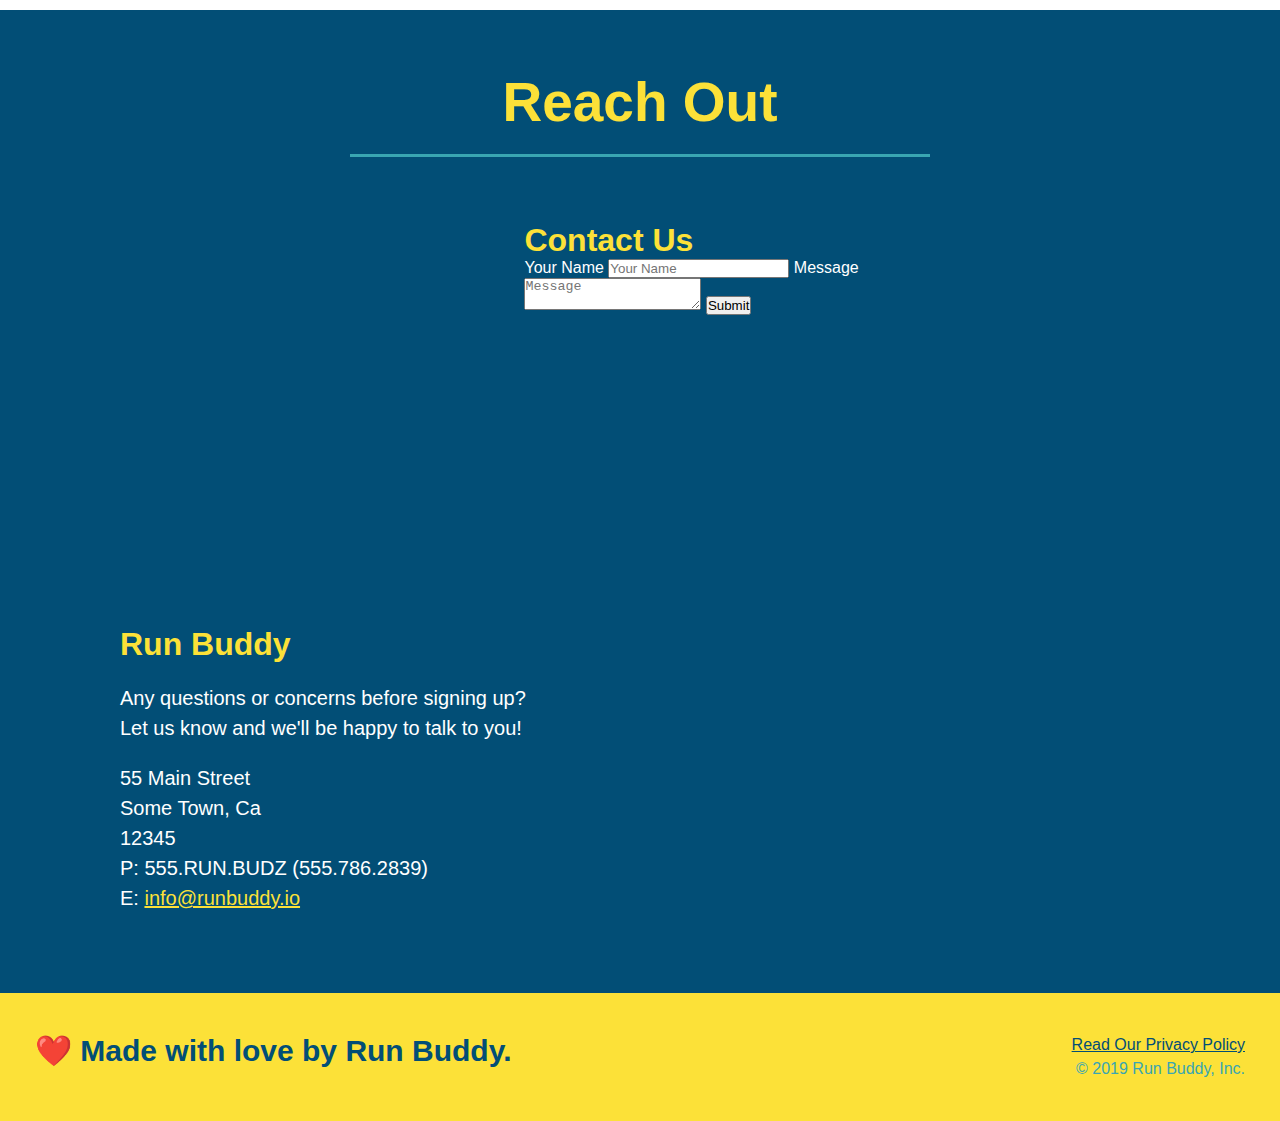
==== commit 47830209: "add flexbox to the trainers" ====
--- a/index.html
+++ b/index.html
@@ -1,75 +1,87 @@
 <!DOCTYPE html>
 <html lang="en">
-<head>
+
+  <head>
     <meta charset="UTF-8" />
     <title>Run Buddy</title>
     <link rel="stylesheet" href="./assets/css/style.css" />
-  
-   
-      </head>
- 
-<body>
+
+
+  </head>
+
+  <body>
     <header>
-        <h1>
-            <a href="/">RUN BUDDY</a> 
-        </h1>
-        <nav>
-            <ul>
-                
-                <li>
-               
-                  <a href="#what-we-do">What We Do</a>
-                </li>
-                <li>
-                  <a href="#what-you-do">What You Do</a>
-                </li>
-                <li>
-                  <a href="#your-trainers">Your Trainers</a>
-                </li>
-                <li>
-                  <a href="#reach-out">Reach Out</a>
-                </li>
-              </ul>
-        </nav>
+      <h1>
+        <a href="/">RUN BUDDY</a>
+      </h1>
+      <nav>
+        <ul>
+
+          <li>
+
+            <a href="#what-we-do">What We Do</a>
+          </li>
+          <li>
+            <a href="#what-you-do">What You Do</a>
+          </li>
+          <li>
+            <a href="#your-trainers">Your Trainers</a>
+          </li>
+          <li>
+            <a href="#reach-out">Reach Out</a>
+          </li>
+        </ul>
+      </nav>
     </header>
     <section class="hero">
       <div class="hero-cta">
         <h2>Start Building Habits.</h2>
         <p>
-          seitan heirloom post-ironic pop-up iPhone mlkshk hella selfies fashion axe occupy readymade put a bird on it messenger bag Wes Anderson Schlitz plaid Bushwick church-key lo-fi skateboard slow-carb hashtag trust fund Williamsburg biodiesel fixie farm-to-table 8-bit banjo XOXO Banksy chillwave bicycle rights retro cliche tattooed bespoke irony mumblecore Shoreditch deep v polaroid McSweeney's bitters cray gentrify tofu Marfa you probably haven't heard of them yr banh mi asymmetrical art party selvage letterpress High Life.
+          seitan heirloom post-ironic pop-up iPhone mlkshk hella selfies fashion
+          axe occupy readymade put a bird on it
+          messenger bag Wes Anderson Schlitz plaid Bushwick church-key lo-fi
+          skateboard slow-carb hashtag trust fund
+          Williamsburg biodiesel fixie farm-to-table 8-bit banjo XOXO Banksy
+          chillwave bicycle rights retro cliche
+          tattooed bespoke irony mumblecore Shoreditch deep v polaroid
+          McSweeney's bitters cray gentrify tofu Marfa you
+          probably haven't heard of them yr banh mi asymmetrical art party
+          selvage letterpress High Life.
         </p>
       </div>
       <div class="hero-form">
         <h3>Get Started Today</h3>
         <p>Fill out this form and one of our trainers will schedule a consult</p>
-      
-      <form>
-        <label for="name">Enter full name:</label>
-        <input type="text" placeholder="Your Name" name="name" id="name" class="form-input"/>
-        <label for="email">Enter email address:</label>
-        <input type="email" placeholder="Email address" name="email" id="email" class="form-input"/>
-        <label for="phone"> Enter a telephone number:</label>
-        <input type="tel" placeholder="phone number" name="phone" id="phone" class="form-input"/>
-        <p>
-          Have you worked out with a trainer before?
-          <input type="radio" name="trainer-confirm" id="trainer-yes" />
-          <label for="trainer-yes">Yes</label>
-          <input type="radio" name="trainer-confirm" id="trainer-no" />
-          <label for="trainer-no">No</label>
-        </p>
-        <p>
-          <label for="checkbox">
-            I acknowledge that I am at least 18 years of age.
-          </label>
-          <input type="checkbox" name="age-confirm" id="checkbox"/>
-        </p>
-        <button type="submit">
-          Get running ! 
-        </button>
-      </form>
-    </div>
-    </section>
- 
+        <form>
+          <label for="name">Enter full name:</label>
+          <input type="text" placeholder="Your Name" name="name" id="name"
+            class="form-input" />
+          <label for="email">Enter email address:</label>
+          <input type="email" placeholder="Email address" name="email"
+            id="email" class="form-input" />
+          <label for="phone"> Enter a telephone number:</label>
+          <input type="tel" placeholder="phone number" name="phone" id="phone"
+            class="form-input" />
+          <p>
+            Have you worked out with a trainer before?
+            <input type="radio" name="trainer-confirm" id="trainer-yes" />
+            <label for="trainer-yes">Yes</label>
+            <input type="radio" name="trainer-confirm" id="trainer-no" />
+            <label for="trainer-no">No</label>
+          </p>
+          <p>
+            <label for="checkbox">
+              I acknowledge that I am at least 18 years of age.
+            </label>
+            <input type="checkbox" name="age-confirm" id="checkbox" />
+          </p>
+          <button type="submit">
+            Get running !
+          </button>
+        </form>
+      </div>
+    </section>
+
 
     <section id="what-we-do" class="intro">
       <div class="flex-row">
@@ -77,100 +89,155 @@
       </div>
       <div class="flex-row">
         <p>
-          butcher selfies chambray shabby chic gentrify readymade yr Echo Park XOXO Tumblr normcore Banksy direct trade Blue Bottle chillwave you probably haven't heard of them single-origin coffee Vice fanny pack fixie Odd Future Austin fingerstache pickled twee synth Wes Anderson Thundercats viral bitters flannel meggings narwhal Marfa Schlitz sustainable Intelligentsia umami deep v craft
+          butcher selfies chambray shabby chic gentrify readymade yr Echo Park
+          XOXO Tumblr normcore Banksy direct trade
+          Blue Bottle chillwave you probably haven't heard of them single-origin
+          coffee Vice fanny pack fixie Odd Future
+          Austin fingerstache pickled twee synth Wes Anderson Thundercats viral
+          bitters flannel meggings narwhal Marfa
+          Schlitz sustainable Intelligentsia umami deep v craft
         </p>
       </div>
     </section>
 
+    <!-- start "what you do "<section> -->
     <section id="what-you-do" class="steps">
+      <div class="flex-row">
         <h2 class="section-title secondary-border">What you Do</h2>
+      </div>
+      <div class="step">
+        <h3>Step 1:</h3>
+        <div class="step-info">
+          <div class="step-img">
+            <img src="./assets/images/step-1.svg" alt="" />
+          </div>
+          <div class="step-text">
+            <h4> Fill Out the Form Above.</h4>
+            <p>You're already here, so why not?</p>
+          </div>
+
+        </div>
+      </div>
+
+      <div class="step">
+        <h3>Step 2: </h3>
+        <div class="step-info">
+          <div class="step-img">
+            <img src="./assets/images/step-2.svg" alt="" />
+          </div>
+          <div class="step-text">
+            <h4>Consult with One of Our Trainers.</h4>
+            <p>Are you here to build muscle, lose weight, or just feel good?</p>
+          </div>
+        </div>
+      </div>
+
+      <div class="step">
+        <h3>Step 3:</h3>
+        <div class="step-info">
+          <div class="step-img">
+            <img src="./assets/images/step-3.svg" alt="" />
+          </div>
+          <div class="step-text">
+            <h4> Get Running.</h4>
+            <p>Hit the ground running (literally) once your trainer lays out
+              your plan.</p>
+          </div>
+        </div>
+      </div>
+
+      <div class="step">
+        <h3>Step 4:</h3>
+        <div class="step-info">
+          <div class="step-img">
+            <img src="./assets/images/step-4.svg" alt="" />
+          </div>
+          <div class="step-text">
+            <h4> See Results.</h4>
+            <p>Bi-weekly checkins with your trainer will keep you focused</p>
+          </div>
+        </div>
+      </div>
+    </section>
+    <!-- end of step section -->
+
+    <!-- start with trainer section -->
+    <section id="your-trainers" >
+      <h2 class="section-title primary-border">Meet The Trainers</h2>
+       <!-- first trainer bio -->
+       <div class="trainers">
+      <article class="trainer">
+        <img src="./assets/images/trainer-1.jpg" alt="Arron Stephens in his
+          workout clothes,ready to pump iron" />
+        <div class="trainer-bio">
+          <h3 class="trainer-name">Arron Stephens</h3>
+          <h4 class="trainer-role">Speed / Strength</h4>
+          <p>
+            Lorem ipsum, dolor sit amet consectetur adipisicing elit. Sequi
+            neque animi quo cupiditate commodi saepe culpa
+            sed
+            itaque velit maiores optio dolorem excepturi aperiam dolores,
+            voluptatibus suscipit amet quis repellat!
+          </p>
+        </div>
+      </article>
+
+       <!-- second trainer bio -->
+      <article class="trainer">
+        <img src="./assets/images/trainer-2.jpg" alt="Joanna Gill cooling off
+          after a workout" />
+        <div class="trainer-bio">
+          <h3 class="trainer-name">Joanna Gill</h3>
+          <h4 class="trainer-role">Endurance</h4>
+          <p>
+            Lorem ipsum, dolor sit amet consectetur adipisicing elit. Sequi
+            neque animi quo cupiditate commodi saepe culpa
+            sed
+            itaque velit maiores optio dolorem excepturi aperiam dolores,
+            voluptatibus suscipit amet quis repellat!
+          </p>
+         </div>
+      </article>
+
+      <!-- third trainer bio -->
+      <article class="trainer">
+        <img src="./assets/images/trainer-3.jpg"
+          alt="Harry Smith wearing a headband and lifting comically small pink
+          weights" />
+        <div class="trainer-bio">
+          <h3 class="trainer-name">Harry "the Headband" Smith</h3>
+          <h4 class="trainer-role">Strength</h4>
+          <p>
+            Lorem ipsum, dolor sit amet consectetur adipisicing elit. Sequi
+            neque animi quo cupiditate commodi saepe culpa
+            sed
+            itaque velit maiores optio dolorem excepturi aperiam dolores,
+            voluptatibus suscipit amet quis repellat!
+          </p>
+        </div>
+      </article>
+    </div>
+    </section>
+<!-- send of trainer section -->
+
+    <section id="reach-out" class="contact">
+      <h2 class="section-title secondary-border">Reach Out</h2>
+      <div class="contact-info">
+        <iframe
+          src="https://www.google.com/maps/embed?pb=!1m18!1m12!1m3!1d3147.1079747227936!2d-120.42364418397035!3d37.92790791110593!2m3!1f0!2f0!3f0!3m2!1i1024!2i768!4f13.1!3m3!1m2!1s0x8090c49129b6ac57%3A0xb56c7eb95a2cd8bd!2sMain%20St%2C%20California%2095327!5e0!3m2!1sen!2sus!4v1616426329495!5m2!1sen!2sus"
+          style="border:0;" allowfullscreen="" loading="lazy">
+        </iframe>
+        <div class="contact-form">
+          <h3>Contact Us</h3>
+          <form>
+            <label for="contact-name">Your Name</label>
+            <input type="text" id="contact-name" placeholder="Your Name" />
+            <label for="contact-message">Message</label>
+            <textarea id="contact-message" placeholder="Message"></textarea>
+            <button type="submit">Submit</button>
+          </form>
+        </div>
         <div>
-          <img src="../run-buddy/assets/images/step-1.svg" alt="" />
-          <h3>Step 1:<span> Fill Out the Form Above.</span></h3>
-          <p>You're already here, so why not?</p>
-        </div>
-      
-        <div>
-          <img src="../run-buddy/assets/images/step-2.svg" alt="" />
-          <h3>Step 2: <span>with One of Our Trainers.</span> </h3>
-          <p>Are you here to build muscle, lose weight, or just feel good?</p>
-        </div>
-      
-        <div>
-          <img src="../run-buddy/assets/images/step-3.svg" alt="" />
-          <h3>Step 3:<span> Get Running.</span></h3>
-          <p>Hit the ground running (literally) once your trainer lays out your plan.</p>
-        </div>
-      
-        <div>
-          <img src="../run-buddy/assets/images/step-4.svg" alt="" />
-          <h3>Step 4:<span> See Results.</span></h3>
-          <p>Bi-weekly checkins with your trainer will keep you focused</p>
-        </div>
-    </section>
-
-    <section id="your-trainers" class="trainers">
-        <h2 class="section-title primary-border">Meet The Trainers</h2>
-        <article class="trainer">
-          <img src="./assets/images/trainer-1.jpg" alt="Arron Stephens in his workout clothes,ready to pump iron" />
-          <div class="trainer-bio text-left">
-            <h3>Arron Stephens</h3>
-            <h4>Speed / Strength</h4>
-            <p>
-              Lorem ipsum, dolor sit amet consectetur adipisicing elit. Sequi neque animi quo cupiditate commodi saepe culpa sed
-              itaque velit maiores optio dolorem excepturi aperiam dolores, voluptatibus suscipit amet quis repellat!
-            </p>
-          </div>
-        </article>
-        <article class="trainer">
-          <div class="trainer-bio text-right">
-            <h3>Joanna Gill</h3>
-            <h4>Endurance</h4>
-            <p>
-              Lorem ipsum, dolor sit amet consectetur adipisicing elit. Sequi neque animi quo cupiditate commodi saepe culpa sed
-              itaque velit maiores optio dolorem excepturi aperiam dolores, voluptatibus suscipit amet quis repellat!
-            </p>
-          </div>
-          <img src="./assets/images/trainer-2.jpg" alt="Joanna Gill cooling off after a workout" />
-        </article>
-        
-        <!-- third trainer bio -->
-        <article class="trainer">
-          <img src="./assets/images/trainer-3.jpg" alt="Harry Smith wearing a headband and lifting comically small pink weights" />
-          <div class="trainer-bio text-left">
-            <h3>Harry "the Headband" Smith</h3>
-            <h4>Strength</h4>
-            <p>
-              Lorem ipsum, dolor sit amet consectetur adipisicing elit. Sequi neque animi quo cupiditate commodi saepe culpa sed
-              itaque velit maiores optio dolorem excepturi aperiam dolores, voluptatibus suscipit amet quis repellat!
-            </p>
-          </div>
-        </article>
-      </section>
-
-      <section id="reach-out" class="contact">
-        <h2 class="section-title secondary-border" >Reach Out</h2>
-        <div class="contact-info">
-          <iframe 
-          src="https://www.google.com/maps/embed?pb=!1m18!1m12!1m3!1d3147.1079747227936!2d-120.42364418397035!3d37.92790791110593!2m3!1f0!2f0!3f0!3m2!1i1024!2i768!4f13.1!3m3!1m2!1s0x8090c49129b6ac57%3A0xb56c7eb95a2cd8bd!2sMain%20St%2C%20California%2095327!5e0!3m2!1sen!2sus!4v1616426329495!5m2!1sen!2sus" 
-          
-          style="border:0;" 
-          allowfullscreen="" 
-          loading="lazy">
-          </iframe>
-          <div class="contact-form">
-            <h3>Contact Us</h3>
-            <form>
-               <label for="contact-name">Your Name</label>
-               <input type="text" id="contact-name" placeholder="Your Name" />
-          
-               <label for="contact-message">Message</label>
-               <textarea id="contact-message" placeholder="Message"></textarea>
-          
-               <button type="submit">Submit</button>
-              </form>
-          </div>
-         <div>
           <h3>Run Buddy</h3>
           <p>
             Any questions or concerns before signing up?
@@ -178,25 +245,25 @@
             Let us know and we'll be happy to talk to you!
           </p>
           <address>
-            55 Main Street <br/>
-            Some Town, Ca <br/>
+            55 Main Street <br />
+            Some Town, Ca <br />
             12345<br />
-            P: 555.RUN.BUDZ (555.786.2839)<br/>
+            P: 555.RUN.BUDZ (555.786.2839)<br />
             E: <a href="mailto:info@runbuddy.io">info@runbuddy.io</a>
           </address>
-       </div>
-      </div>
-      </section>
-    
+        </div>
+      </div>
+    </section>
+
     <footer>
-        <h2>❤️ Made with love by Run Buddy.</h2>
-        <div>
-          <a href="./privacy-policy.html">Read Our Privacy Policy</a><br />
-          <!--  &表示创建符号  &gt;这个是创建小于号 -->
-          &copy; 2019 Run Buddy, Inc.
-        </div>
+      <h2>❤️ Made with love by Run Buddy.</h2>
+      <div>
+        <a href="./privacy-policy.html">Read Our Privacy Policy</a><br />
+        <!--  &表示创建符号  &gt;这个是创建小于号 -->
+        &copy; 2019 Run Buddy, Inc.
+      </div>
     </footer>
-    
-</body>
+
+  </body>
 
 </html>--- a/assets/css/style.css
+++ b/assets/css/style.css
@@ -150,33 +150,53 @@
 }
 
 .steps {
- 
   background: #fce138;
 }
-
-.steps div {
-  margin-bottom: 80px;
-}
-
-.steps img {
-  width: 15%;
-  margin: 10px 0;
-}
-
-.steps h3 {
+.step {
+  margin: 50px auto;
+  padding-bottom: 50px;
+  width: 80%;
+  border-bottom: 1px solid #39a6b2;
+  display: flex;
+  flex-wrap: wrap;
+  align-items: center;
+  justify-content: space-between;
+}
+.step h3 {
   color: #024e76;
   font-size: 46px;
-  margin-top: 10px;
-}
-
-.steps p {
+  flex: 1 30%;
+}
+.step-info {
+  flex: 2 70%;
+  display: flex;
+  flex-wrap: wrap;
+  align-items: center;
+}
+.step-img {
+  flex: 1 12%;
+  margin-right:20px;
+}
+
+.step h3 { 
+  color: #024e76;
+  font-size: 46px;
+  flex: 1 30%;
+}
+.step-text {
+  flex: 12;
+}
+
+.step-text p {
   color: #39a6b2;
-  font-size: 23px;
-}
-
-.steps span {
-  font-size: 38px;
-}
+  font-size: 18px;
+}
+.step-text h4 {
+  font-size: 26px;
+  line-height: 1.5;  
+  color: #024e76;
+}
+
 
 .section-title {
   font-size: 55px;
@@ -195,40 +215,46 @@
 .secondary-border {
   border-color: #39a6b2;
 }
+.trainers {
+  width: 100%;
+  margin:0 auto;
+  display: flex;
+  flex-wrap: wrap;
+  justify-content: space-around;
+}
 
 .trainer {
-  width: 900px;
-  margin: 0 auto 30px auto;
+  margin:20px;
   background: #024e76;
   color: #fce138;
-  overflow: auto;
+ flex: 1;
 }
 
 .trainer img {
-  width: 35%;
-  float: left;
+  width: 100%;
+ 
 }
 
 .trainer-bio {
-  padding: 35px;
-  float: left;
-  width: 65%;
+  padding: 25px;
+  line-height: 1.3;
+
 }
 
 .trainer-bio h3 {
-  font-size: 32px;
-  margin-bottom: 8px;
+  font-size: 28px;
+
 }
 
 .trainer-bio h4 {
   font-weight: lighter;
-  font-size: 26px;
-  margin-bottom: 25px;
+  font-size: 22px;
+  margin-bottom: 15px;
 }
 
 .trainer-bio p {
   font-size: 17px;
-  line-height: 1.3;
+
 }
 
 .text-left {
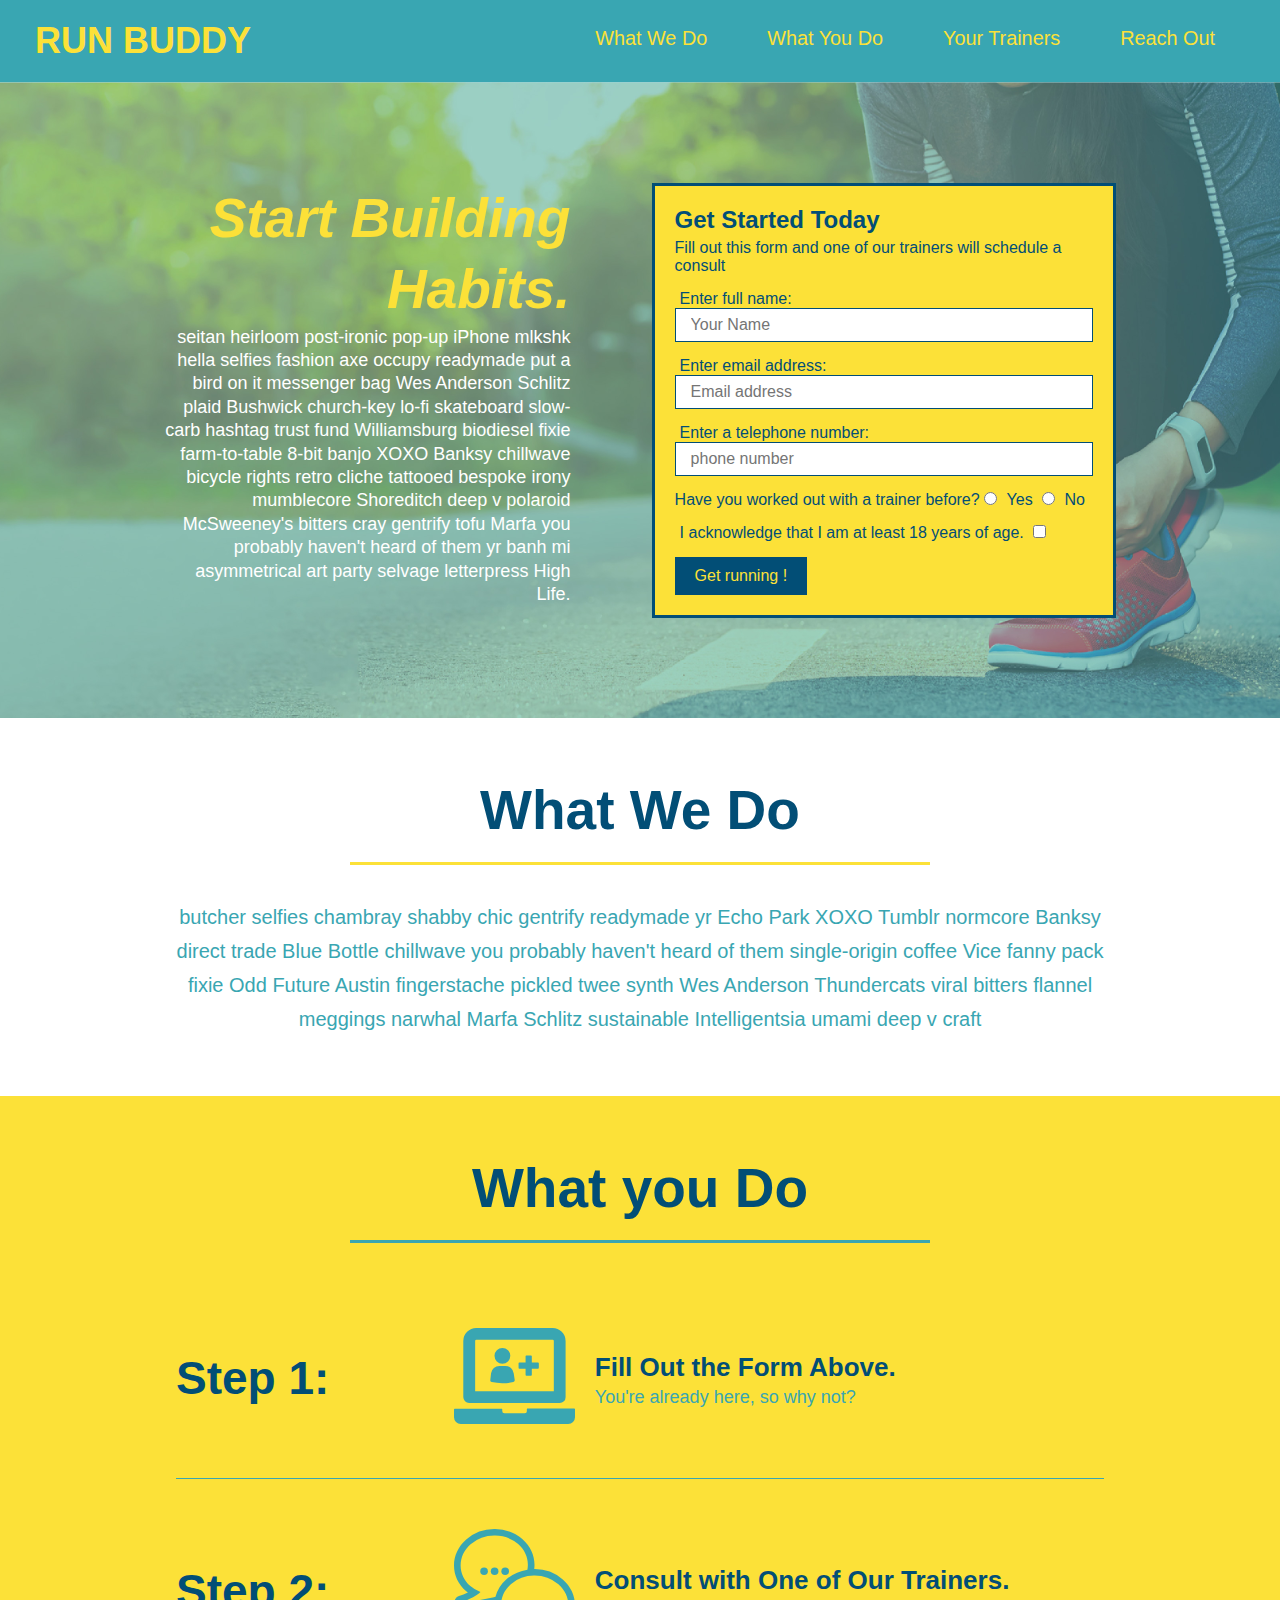
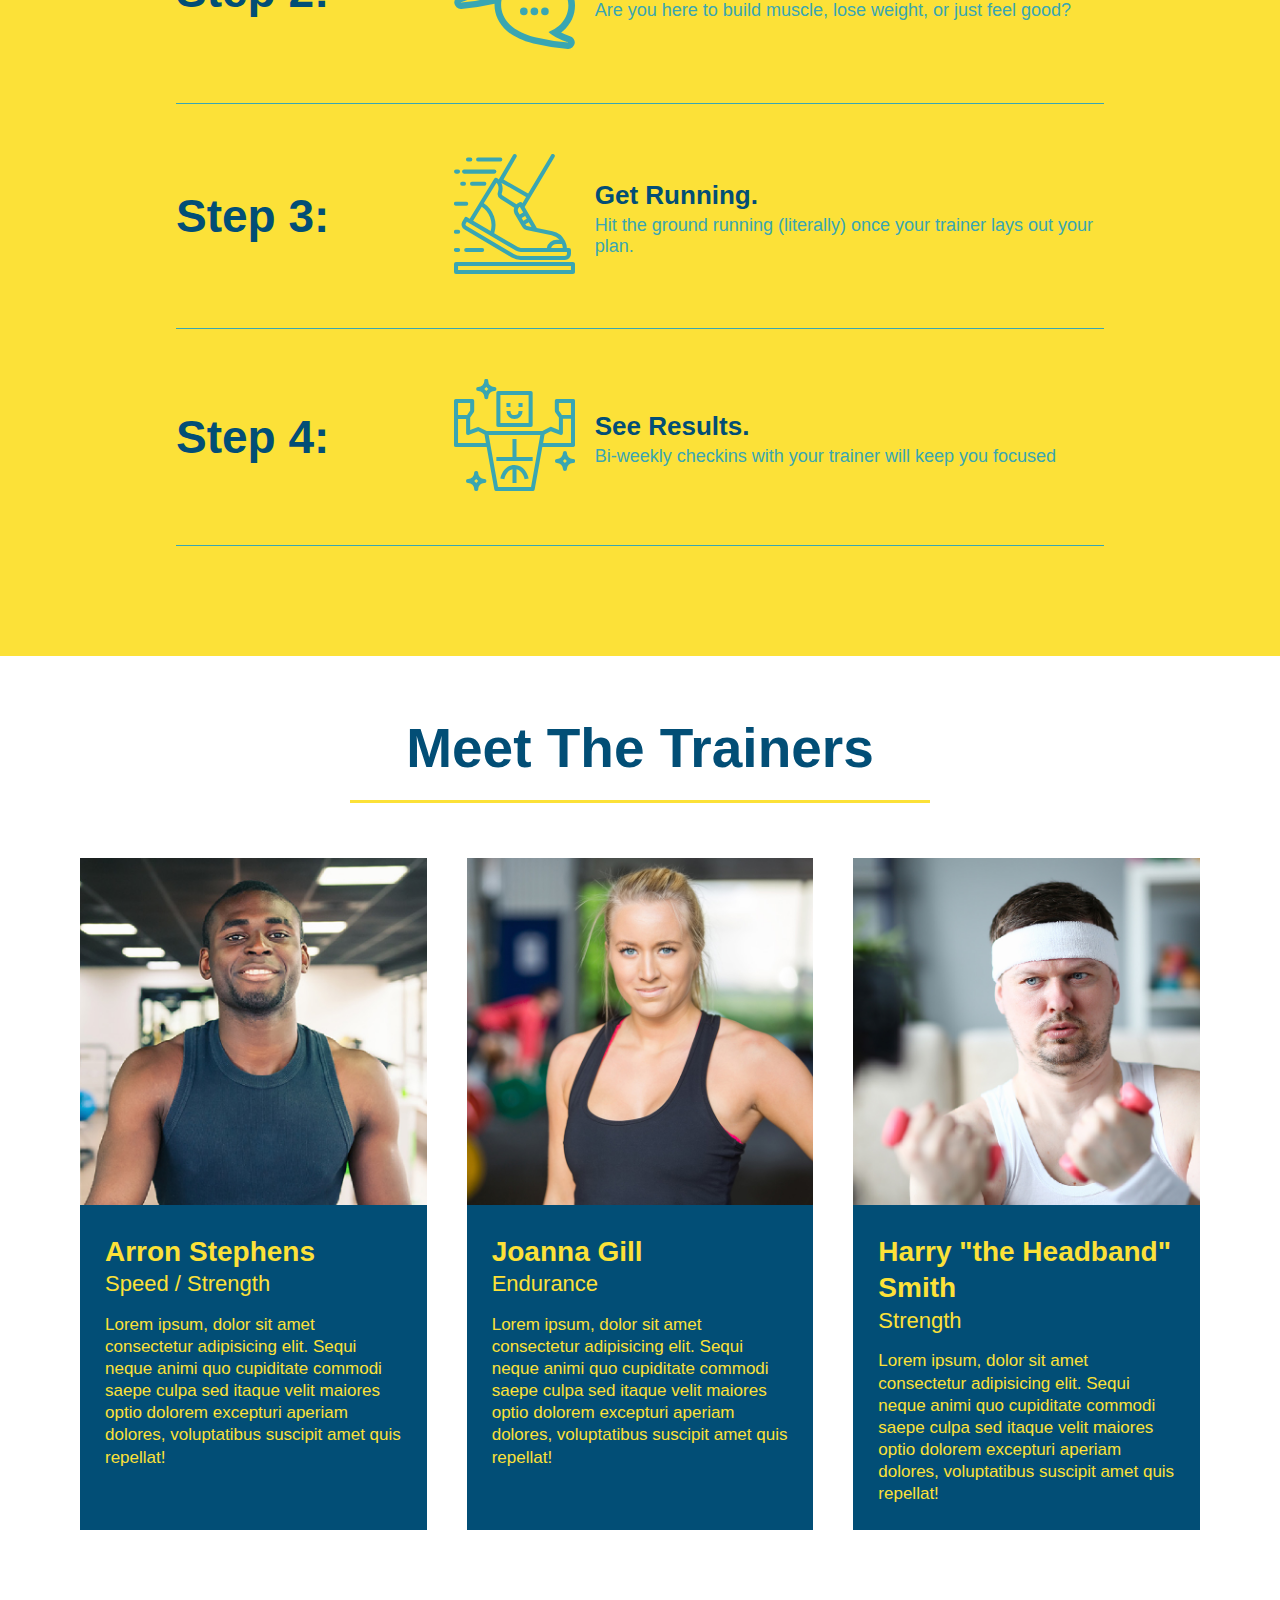
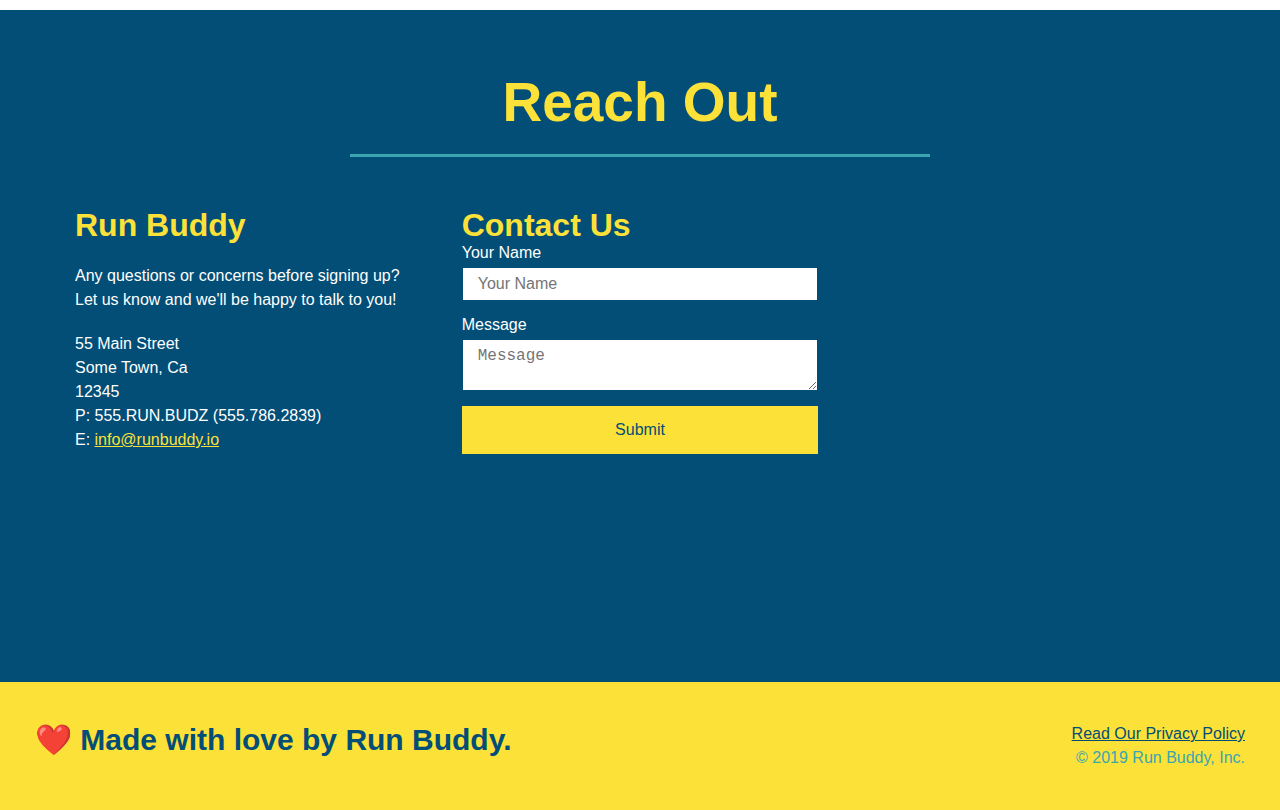
==== commit 339b5aba: "change reach out section" ====
--- a/index.html
+++ b/index.html
@@ -162,81 +162,69 @@
     <!-- end of step section -->
 
     <!-- start with trainer section -->
-    <section id="your-trainers" >
+    <section id="your-trainers">
       <h2 class="section-title primary-border">Meet The Trainers</h2>
-       <!-- first trainer bio -->
-       <div class="trainers">
-      <article class="trainer">
-        <img src="./assets/images/trainer-1.jpg" alt="Arron Stephens in his
-          workout clothes,ready to pump iron" />
-        <div class="trainer-bio">
-          <h3 class="trainer-name">Arron Stephens</h3>
-          <h4 class="trainer-role">Speed / Strength</h4>
-          <p>
-            Lorem ipsum, dolor sit amet consectetur adipisicing elit. Sequi
-            neque animi quo cupiditate commodi saepe culpa
-            sed
-            itaque velit maiores optio dolorem excepturi aperiam dolores,
-            voluptatibus suscipit amet quis repellat!
-          </p>
-        </div>
-      </article>
-
-       <!-- second trainer bio -->
-      <article class="trainer">
-        <img src="./assets/images/trainer-2.jpg" alt="Joanna Gill cooling off
-          after a workout" />
-        <div class="trainer-bio">
-          <h3 class="trainer-name">Joanna Gill</h3>
-          <h4 class="trainer-role">Endurance</h4>
-          <p>
-            Lorem ipsum, dolor sit amet consectetur adipisicing elit. Sequi
-            neque animi quo cupiditate commodi saepe culpa
-            sed
-            itaque velit maiores optio dolorem excepturi aperiam dolores,
-            voluptatibus suscipit amet quis repellat!
-          </p>
-         </div>
-      </article>
-
-      <!-- third trainer bio -->
-      <article class="trainer">
-        <img src="./assets/images/trainer-3.jpg"
-          alt="Harry Smith wearing a headband and lifting comically small pink
-          weights" />
-        <div class="trainer-bio">
-          <h3 class="trainer-name">Harry "the Headband" Smith</h3>
-          <h4 class="trainer-role">Strength</h4>
-          <p>
-            Lorem ipsum, dolor sit amet consectetur adipisicing elit. Sequi
-            neque animi quo cupiditate commodi saepe culpa
-            sed
-            itaque velit maiores optio dolorem excepturi aperiam dolores,
-            voluptatibus suscipit amet quis repellat!
-          </p>
-        </div>
-      </article>
-    </div>
-    </section>
-<!-- send of trainer section -->
-
+      <!-- first trainer bio -->
+      <div class="trainers">
+        <article class="trainer">
+          <img src="./assets/images/trainer-1.jpg" alt="Arron Stephens in his
+            workout clothes,ready to pump iron" />
+          <div class="trainer-bio">
+            <h3 class="trainer-name">Arron Stephens</h3>
+            <h4 class="trainer-role">Speed / Strength</h4>
+            <p>
+              Lorem ipsum, dolor sit amet consectetur adipisicing elit. Sequi
+              neque animi quo cupiditate commodi saepe culpa
+              sed
+              itaque velit maiores optio dolorem excepturi aperiam dolores,
+              voluptatibus suscipit amet quis repellat!
+            </p>
+          </div>
+        </article>
+
+        <!-- second trainer bio -->
+        <article class="trainer">
+          <img src="./assets/images/trainer-2.jpg" alt="Joanna Gill cooling off
+            after a workout" />
+          <div class="trainer-bio">
+            <h3 class="trainer-name">Joanna Gill</h3>
+            <h4 class="trainer-role">Endurance</h4>
+            <p>
+              Lorem ipsum, dolor sit amet consectetur adipisicing elit. Sequi
+              neque animi quo cupiditate commodi saepe culpa
+              sed
+              itaque velit maiores optio dolorem excepturi aperiam dolores,
+              voluptatibus suscipit amet quis repellat!
+            </p>
+          </div>
+        </article>
+
+        <!-- third trainer bio -->
+        <article class="trainer">
+          <img src="./assets/images/trainer-3.jpg"
+            alt="Harry Smith wearing a headband and lifting comically small pink
+            weights" />
+          <div class="trainer-bio">
+            <h3 class="trainer-name">Harry "the Headband" Smith</h3>
+            <h4 class="trainer-role">Strength</h4>
+            <p>
+              Lorem ipsum, dolor sit amet consectetur adipisicing elit. Sequi
+              neque animi quo cupiditate commodi saepe culpa
+              sed
+              itaque velit maiores optio dolorem excepturi aperiam dolores,
+              voluptatibus suscipit amet quis repellat!
+            </p>
+          </div>
+        </article>
+      </div>
+    </section>
+    <!-- end of trainer section -->
+
+    <!-- start with reach-out section -->
     <section id="reach-out" class="contact">
       <h2 class="section-title secondary-border">Reach Out</h2>
+
       <div class="contact-info">
-        <iframe
-          src="https://www.google.com/maps/embed?pb=!1m18!1m12!1m3!1d3147.1079747227936!2d-120.42364418397035!3d37.92790791110593!2m3!1f0!2f0!3f0!3m2!1i1024!2i768!4f13.1!3m3!1m2!1s0x8090c49129b6ac57%3A0xb56c7eb95a2cd8bd!2sMain%20St%2C%20California%2095327!5e0!3m2!1sen!2sus!4v1616426329495!5m2!1sen!2sus"
-          style="border:0;" allowfullscreen="" loading="lazy">
-        </iframe>
-        <div class="contact-form">
-          <h3>Contact Us</h3>
-          <form>
-            <label for="contact-name">Your Name</label>
-            <input type="text" id="contact-name" placeholder="Your Name" />
-            <label for="contact-message">Message</label>
-            <textarea id="contact-message" placeholder="Message"></textarea>
-            <button type="submit">Submit</button>
-          </form>
-        </div>
         <div>
           <h3>Run Buddy</h3>
           <p>
@@ -252,18 +240,34 @@
             E: <a href="mailto:info@runbuddy.io">info@runbuddy.io</a>
           </address>
         </div>
-      </div>
-    </section>
-
-    <footer>
-      <h2>❤️ Made with love by Run Buddy.</h2>
-      <div>
-        <a href="./privacy-policy.html">Read Our Privacy Policy</a><br />
-        <!--  &表示创建符号  &gt;这个是创建小于号 -->
-        &copy; 2019 Run Buddy, Inc.
-      </div>
-    </footer>
-
-  </body>
-
-</html>+
+        <div class="contact-form">
+          <h3>Contact Us</h3>
+          <form>
+            <label for="contact-name">Your Name</label>
+            <input type="text" id="contact-name" placeholder="Your Name" />
+            <label for="contact-message">Message</label>
+            <textarea id="contact-message" placeholder="Message"></textarea>
+            <button type="submit">Submit</button>
+          </form>
+        </div>
+
+        <iframe
+          src="https://www.google.com/maps/embed?pb=!1m18!1m12!1m3!1d3147.1079747227936!2d-120.42364418397035!3d37.92790791110593!2m3!1f0!2f0!3f0!3m2!1i1024!2i768!4f13.1!3m3!1m2!1s0x8090c49129b6ac57%3A0xb56c7eb95a2cd8bd!2sMain%20St%2C%20California%2095327!5e0!3m2!1sen!2sus!4v1616426329495!5m2!1sen!2sus"
+          style="border:0;" allowfullscreen="" loading="lazy">
+        </iframe>
+        </div>
+      </section>
+
+      <footer>
+        <h2>❤️ Made with love by Run Buddy.</h2>
+        <div>
+          <a href="./privacy-policy.html">Read Our Privacy Policy</a><br />
+          <!--  &表示创建符号  &gt;这个是创建小于号 -->
+          &copy; 2019 Run Buddy, Inc.
+        </div>
+      </footer>
+
+    </body>
+
+  </html>--- a/assets/css/style.css
+++ b/assets/css/style.css
@@ -264,27 +264,28 @@
 .text-right {
   text-align: right;
 }
-
+.contact-info >* {
+  flex: 1;
+  margin: 15px;
+}
 
 .contact {
  background: #024e76;
 }
-
+.contact-info {
+  display: flex;
+  justify-content: space-between;
+  flex-wrap: wrap;
+}
 .contact h2 {
   color: #fce138;
 }
 
 .contact-info iframe {
-  width: 400px;
   height: 400px;
 }
 
 .contact-info div {
-  width: 410px;
-  display: inline-block;
-  vertical-align: top;
-  text-align: left;
-  margin: 30px 0 0 60px;
   color: white;
 }
 
@@ -297,10 +298,29 @@
 .contact-info address {
   margin: 20px 0;
   line-height: 1.5;
-  font-size: 20px;
+  font-size: 16px;
   font-style: normal;
 }
-
+.contact-form input,
+.contact-form textarea {
+  border: 1px solid #024e76;
+  display: block;
+  padding: 7px 15px;
+  font-size: 16px;
+  color: #024e76;
+  width: 100%;
+  margin-bottom: 15px;
+  margin-top: 5px;
+}
+.contact-form button {
+  width: 100%;
+  border: none;
+  background: #fce138;
+  color: #024e76;
+  text-align: center;
+  padding: 15px 0;
+  font-size: 16px;
+}
 .contact-info a {
   color: #fce138;
 }
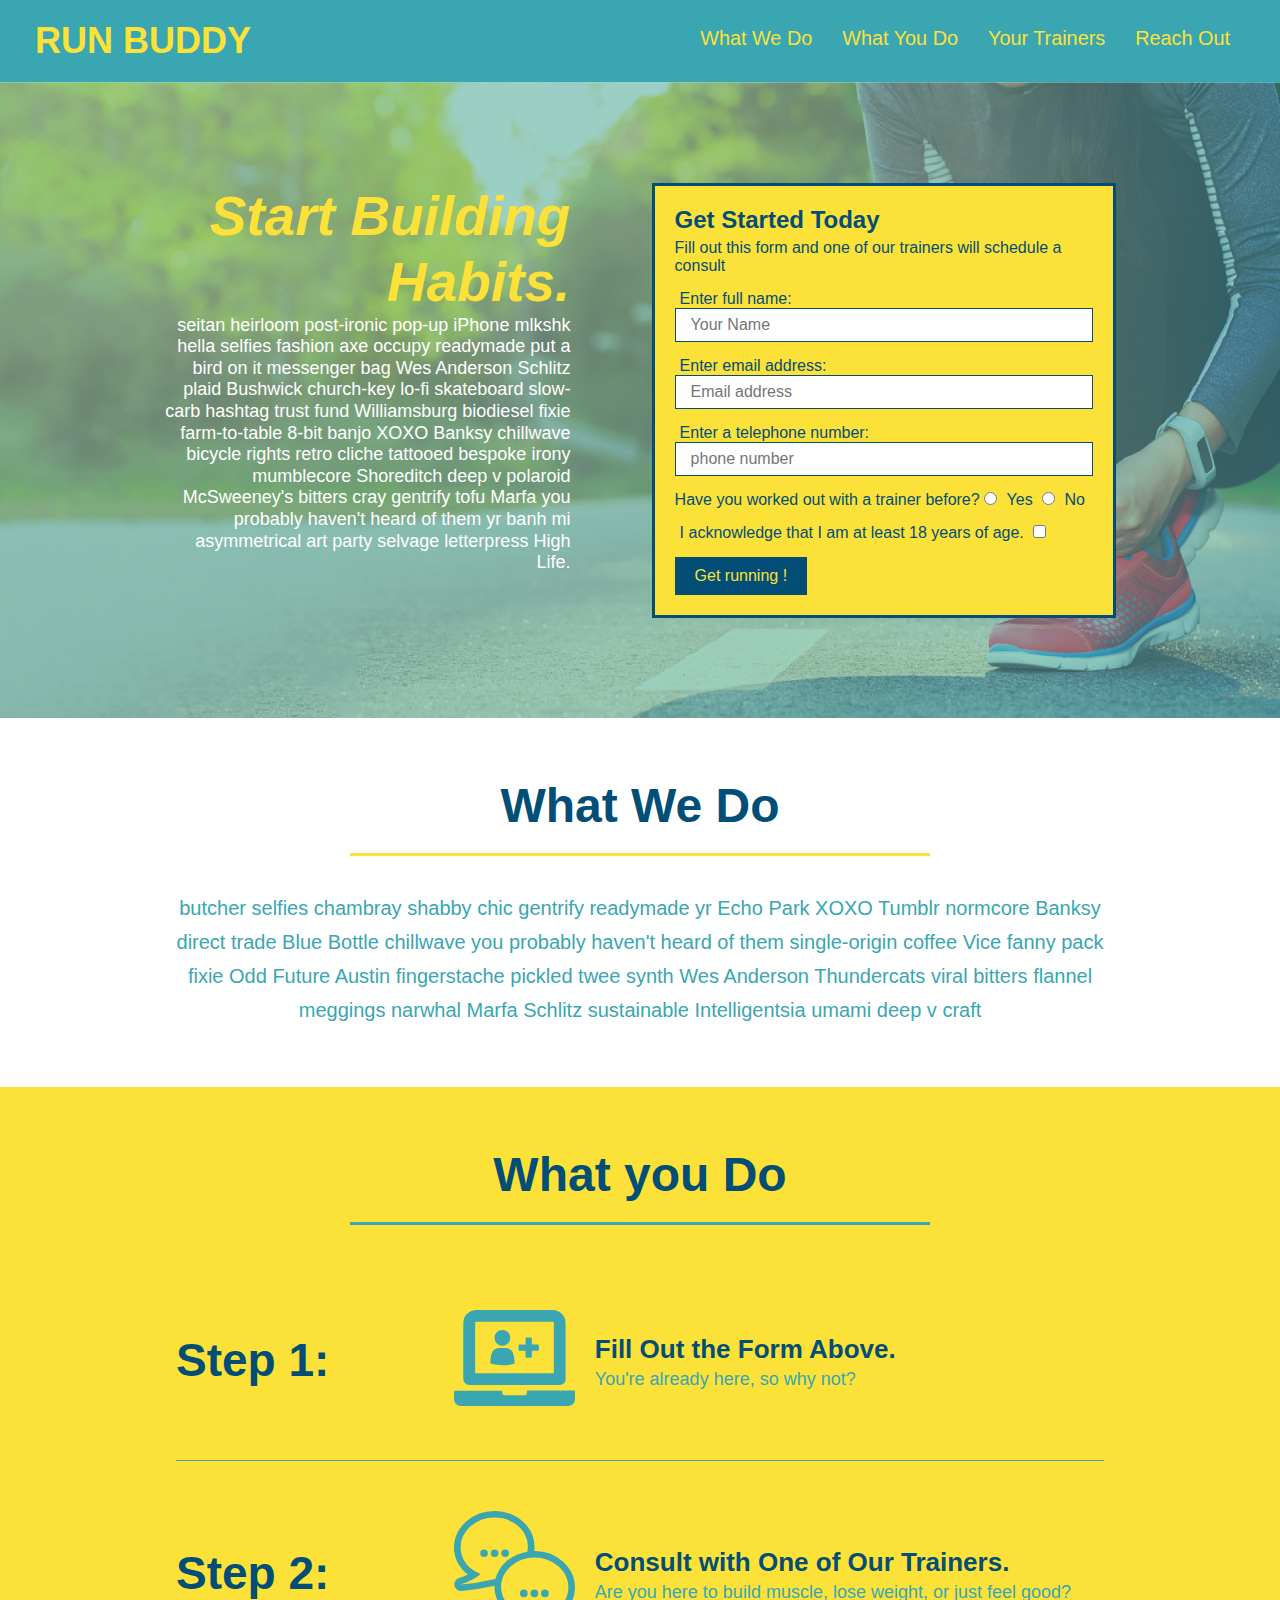
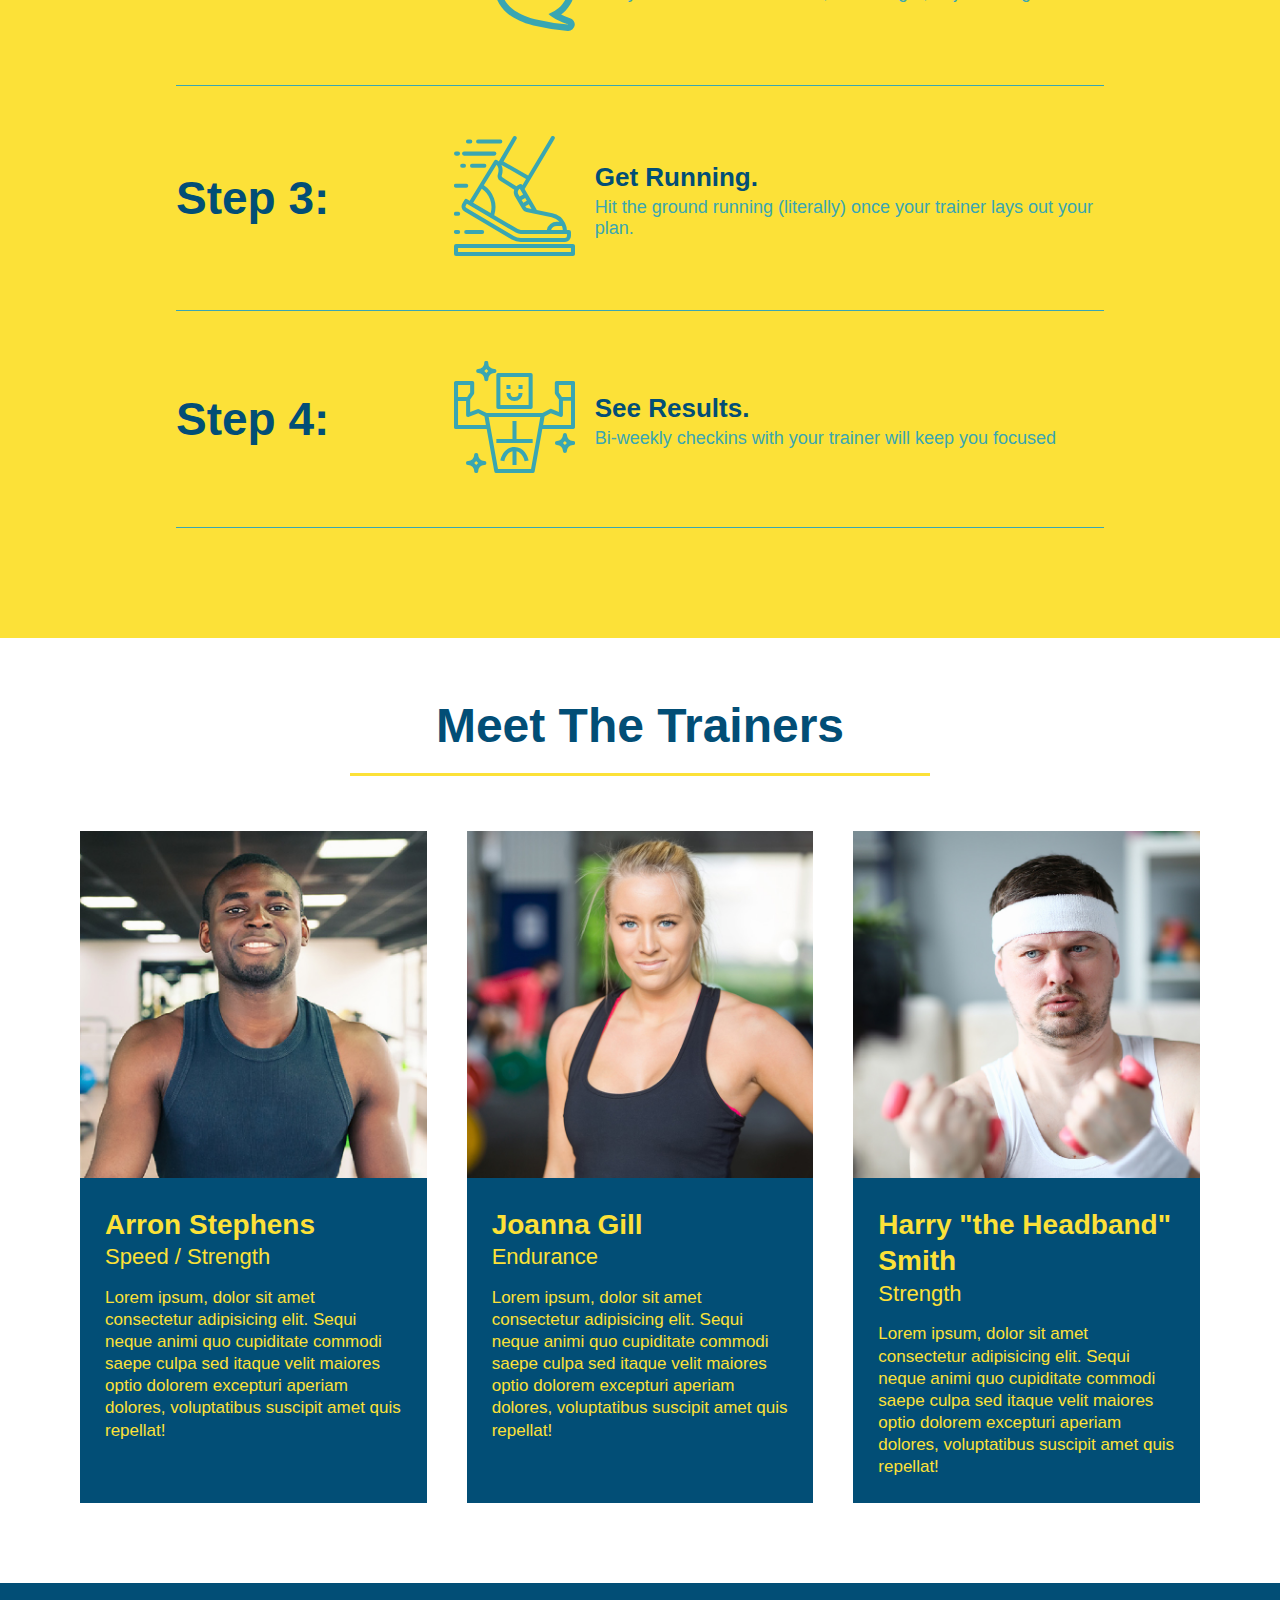
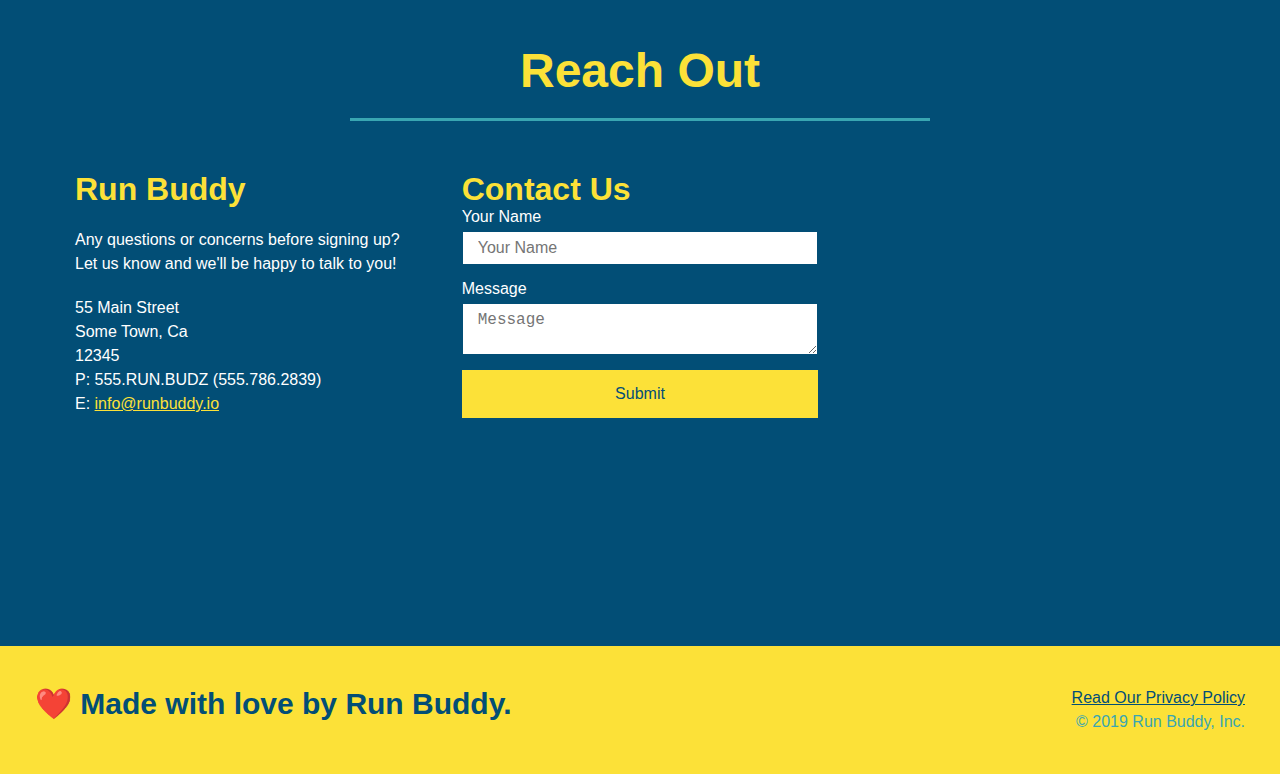
==== commit 249bc3ff: "media queries" ====
--- a/index.html
+++ b/index.html
@@ -3,9 +3,10 @@
 
   <head>
     <meta charset="UTF-8" />
+    <meta name="viewport" content="width=device-width, initial-scale=1.0" />
+  
+    <link rel="stylesheet" href="./assets/css/style.css" />
     <title>Run Buddy</title>
-    <link rel="stylesheet" href="./assets/css/style.css" />
-
 
   </head>
 
@@ -33,6 +34,9 @@
         </ul>
       </nav>
     </header>
+    <!-- end navigation -->
+
+    
     <section class="hero">
       <div class="hero-cta">
         <h2>Start Building Habits.</h2>
--- a/assets/css/style.css
+++ b/assets/css/style.css
@@ -1,3 +1,4 @@
+
 * {
   margin: 0;
   padding: 0;
@@ -45,7 +46,8 @@
 }
 
 header nav ul li a {
-  margin: 0 30px;
+  padding: 10px 15px;
+  /* margin: 0 30px; */
   font-weight: lighter;
   font-size: 1.55vw;
 }
@@ -82,6 +84,7 @@
 
 
 .hero {
+  align-items: flex-start;
   background-image: url('../images/hero-bg.jpg');
   background-size: cover;
   background-position: center;
@@ -95,7 +98,7 @@
   margin: 3.5%;
   color: #fff;
   font-size: 18px;
-  line-height: 1.3;
+  line-height: 1.2;
 }
 .hero-cta h2 {
   font-style: italic;
@@ -199,7 +202,7 @@
 
 
 .section-title {
-  font-size: 55px;
+  font-size: 48px;
   color: #024e76;
  border-bottom: 3px solid;
  padding-bottom:20px ;
@@ -328,3 +331,111 @@
   display: flex;
 }
 
+@media screen and (max-width: 980px) {
+  header {
+    padding-bottom: 0;
+    justify-content: center;
+  }
+
+  header h1 {
+    width: 100%;
+    text-align: center;
+  }
+
+  header nav ul {
+    margin-top: 20px;
+    width: 100%;
+    justify-content: center;
+  }
+
+  header nav ul li a {
+    font-size: 20px;
+  }
+
+  footer h2, footer div {
+    text-align: center;
+    width: 100%;
+  }
+  
+  .hero-cta, 
+  .hero-form {
+    width: 100%;
+  }
+  
+  .hero-cta {
+    text-align: center;
+  }
+
+  .section-title {
+    width: 80%;
+  }
+  
+  .trainer {
+    flex: 0 70%;
+  }
+  
+  .contact-info iframe{
+    flex: 1 100%;
+  }
+}
+
+
+   @media screen and (max-width:768px) {
+    section {
+      padding: 30px 15px;
+    }
+  
+  
+    .step h3 {
+      flex: 1 100%;
+      text-align: center;
+    }
+  
+    .step-info {
+      flex: 2 100%;
+      text-align: center;
+      justify-content: center;
+    }
+  
+    .step-img {
+      flex: 0 32%;
+      margin-right: 0;
+      margin-top: 15px;
+      margin-bottom: 15px;
+    }
+  
+    .step-text {
+      flex: 100%;  
+    }
+    }
+
+    @media screen and (max-width: 575px) {
+
+      .hero-form button {
+        width: 100%;
+      }
+    
+      .section-title {
+        width: 95%;
+      }
+    
+      .intro p {
+        width: 100%;
+      }
+    
+      .trainer {
+        flex: 0 100%;
+      }
+    
+      .contact-info {
+        text-align: center;
+      }
+    
+      .contact-info > * {
+        flex: 0 100%;
+      }
+      .contact-form {
+        order: 3;
+      }
+    }
+ 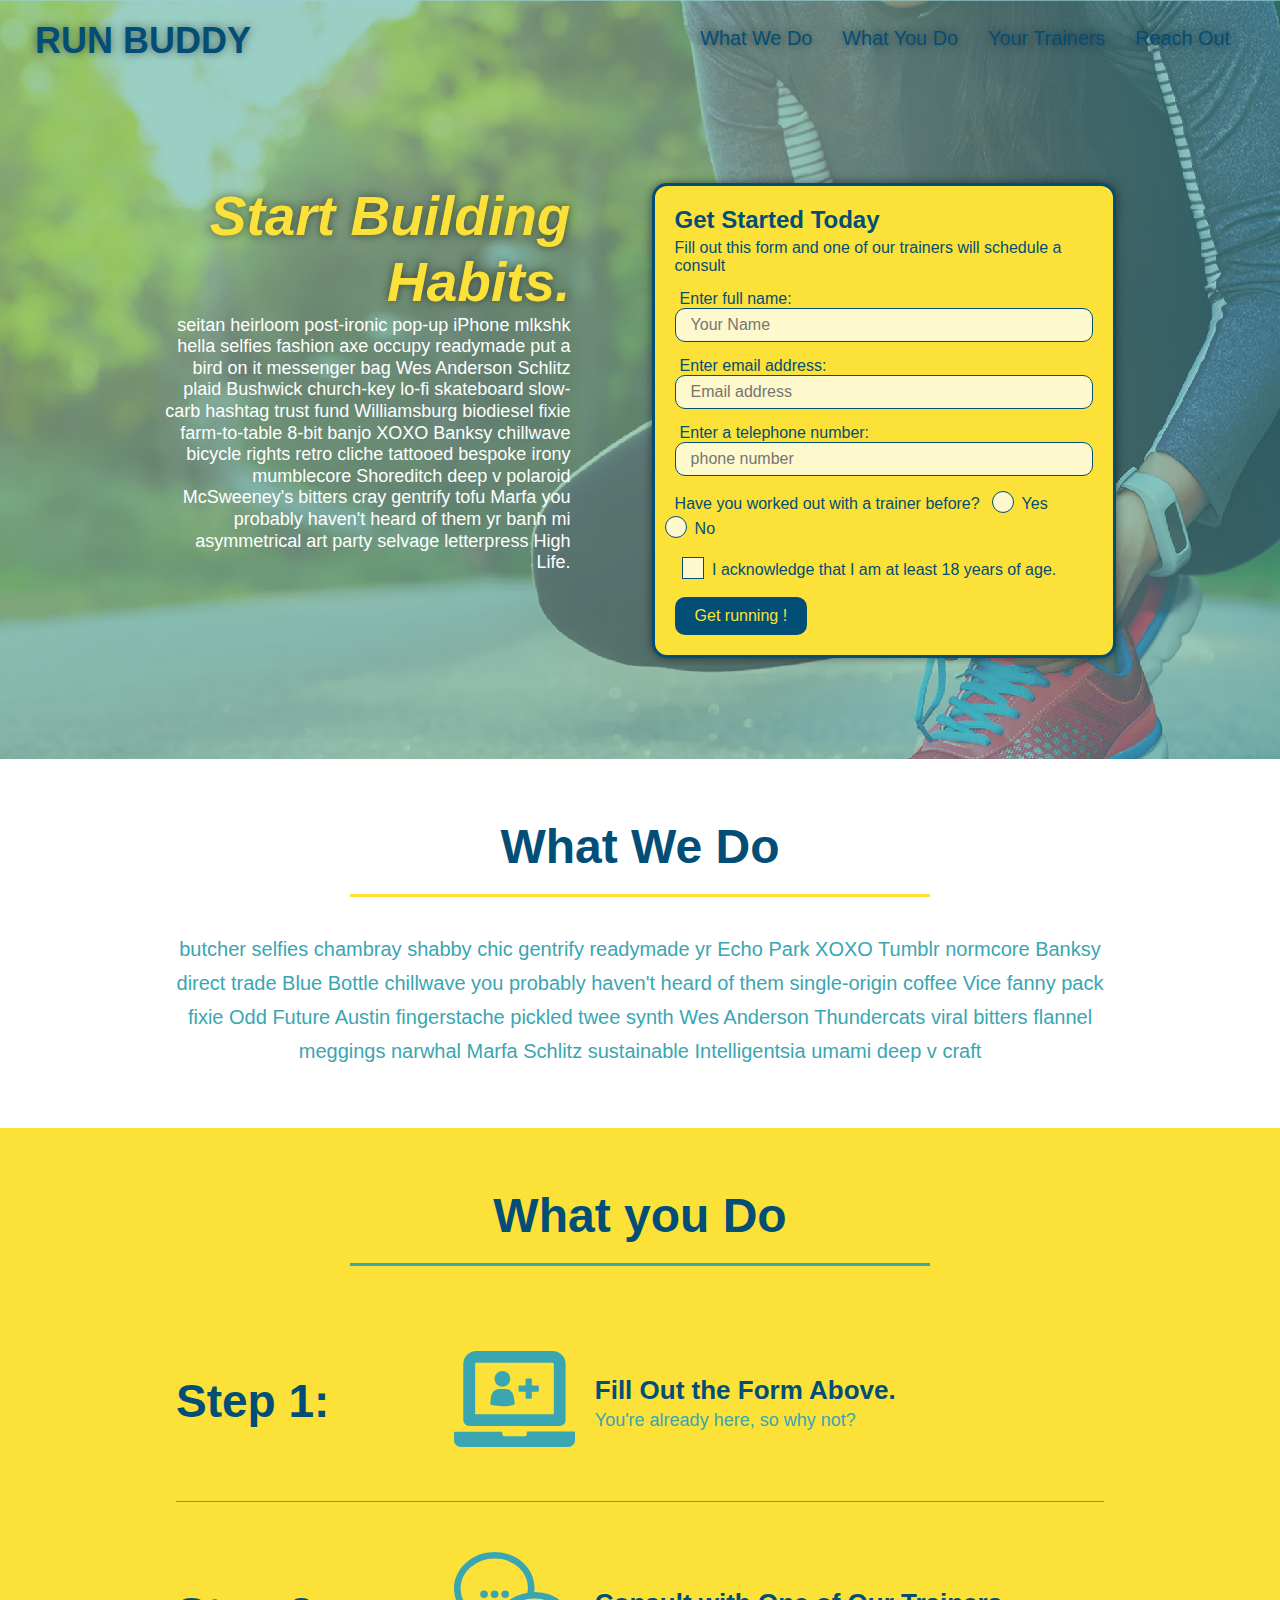
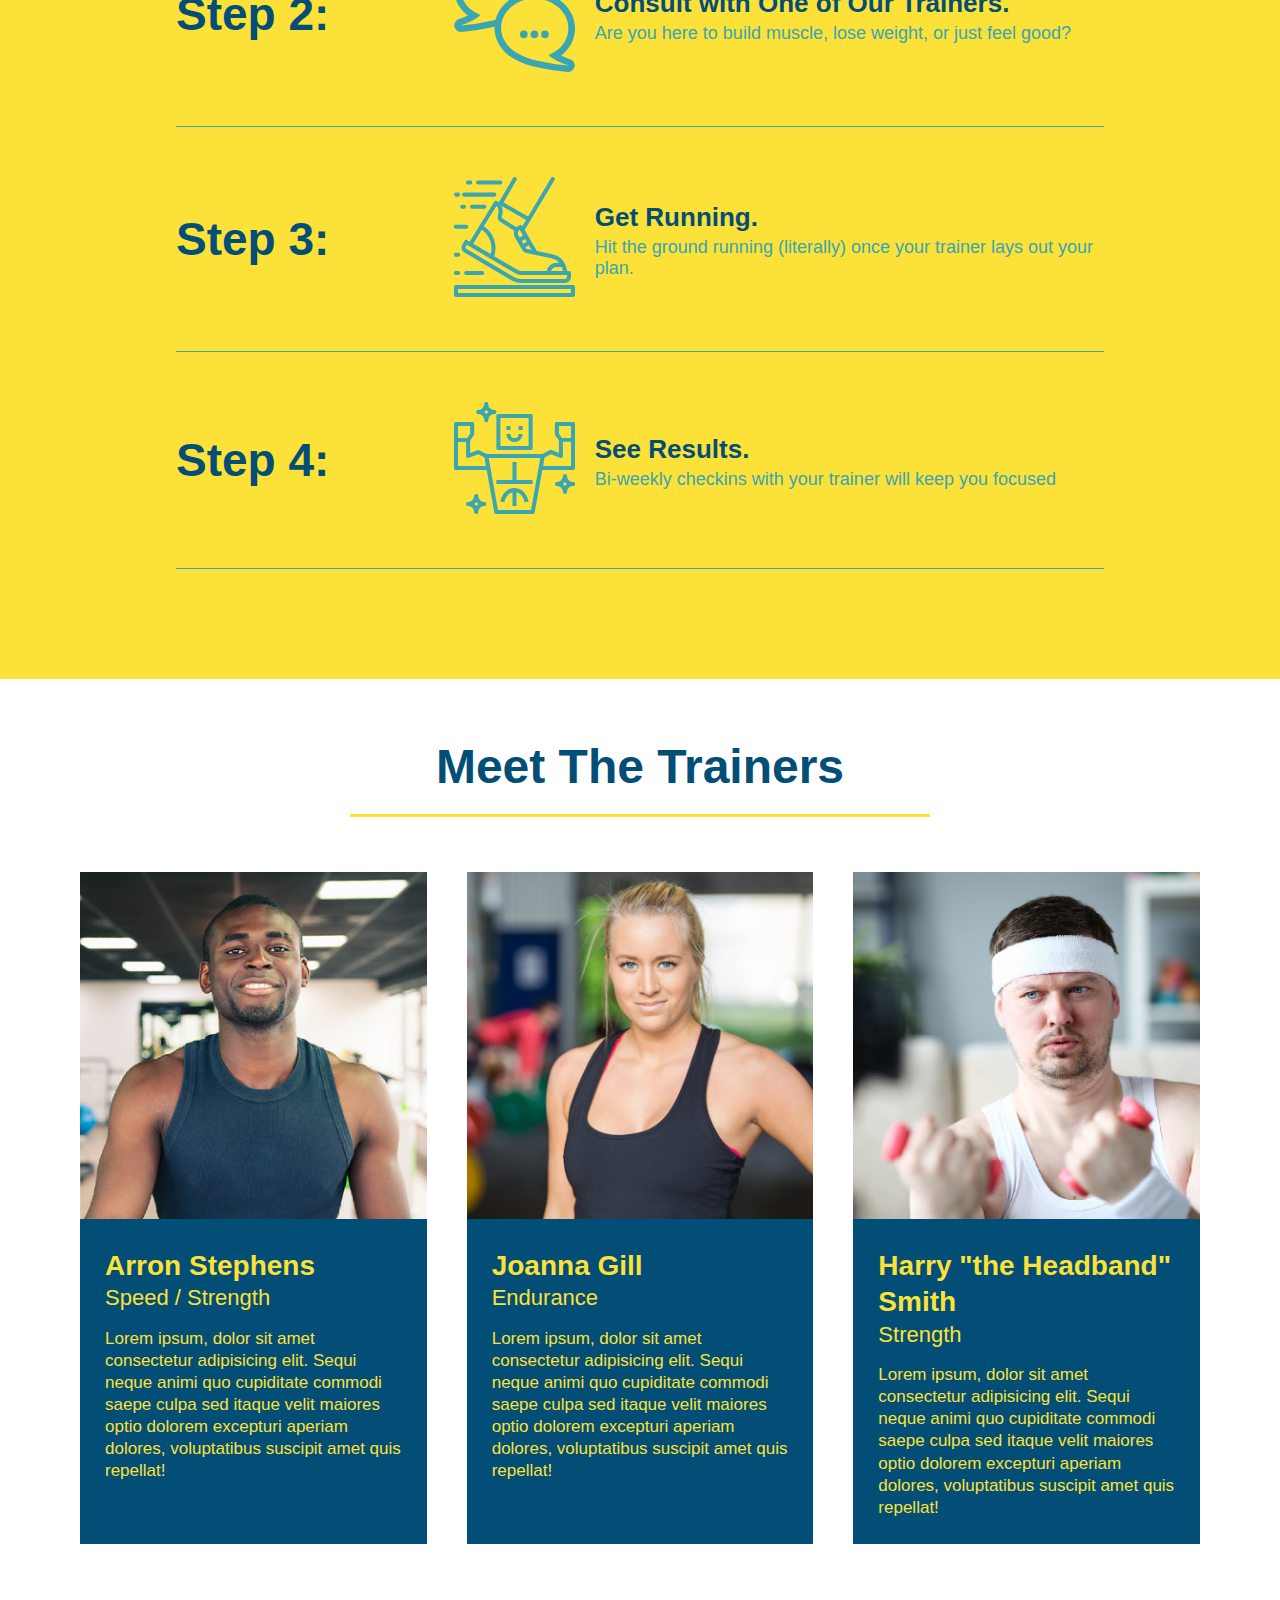
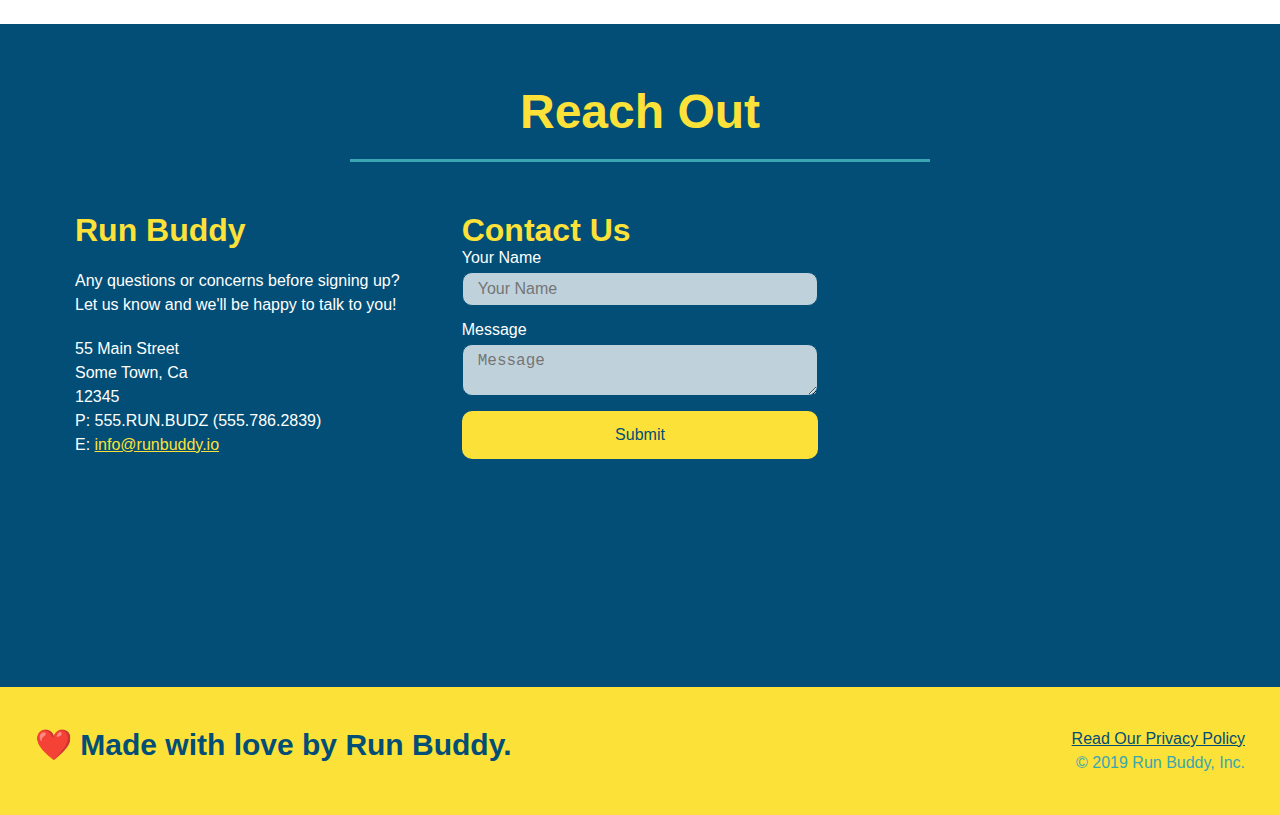
==== commit 6eb562ef: "final css touches" ====
--- a/index.html
+++ b/index.html
@@ -66,19 +66,23 @@
           <label for="phone"> Enter a telephone number:</label>
           <input type="tel" placeholder="phone number" name="phone" id="phone"
             class="form-input" />
-          <p>
-            Have you worked out with a trainer before?
-            <input type="radio" name="trainer-confirm" id="trainer-yes" />
-            <label for="trainer-yes">Yes</label>
-            <input type="radio" name="trainer-confirm" id="trainer-no" />
-            <label for="trainer-no">No</label>
-          </p>
-          <p>
-            <label for="checkbox">
-              I acknowledge that I am at least 18 years of age.
-            </label>
-            <input type="checkbox" name="age-confirm" id="checkbox" />
-          </p>
+            <p>
+              Have you worked out with a trainer before?
+              <span class="radio-wrapper">
+                <input type="radio" name="trainer-confirm" id="trainer-yes" />
+                <label for="trainer-yes">Yes</label>
+              </span>
+              <span class="radio-wrapper">
+                <input type="radio" name="trainer-confirm" id="trainer-no" />
+                <label for="trainer-no">No</label>
+              </span>
+            </p>
+            <p>
+              <span class="checkbox-wrapper">
+                <input type="checkbox" name="age-confirm" id="checkbox" />
+                <label for="checkbox">I acknowledge that I am at least 18 years of age.</label>
+              </span>
+            </p>
           <button type="submit">
             Get running !
           </button>
--- a/assets/css/style.css
+++ b/assets/css/style.css
@@ -1,4 +1,9 @@
 
+:root {
+  --primary-color: #fce138;
+  --secondary-color: #024e76;
+  --tertiary-color: #39a6b2;
+}
 * {
   margin: 0;
   padding: 0;
@@ -18,18 +23,27 @@
   display: flex;
   justify-content: space-between;
   flex-wrap: wrap;
+  position: -webkit-sticky;
+  position: sticky;
+  top: 0;
+  background-image: url('../images/hero-bg.jpg');
+  background-size: cover;
+  background-position: center;
+  background-attachment: fixed;
+  background-position: 80%;
+  z-index: 9999;
 }
 
 header h1 {
   font-weight: bold;
   font-size: 36px;
-  color: #fce138;
+  color: var(--secondary-color);
   margin: 0;
- 
+ text-shadow: 0 0 10px rgba(0,0,0,0.5);
 }
 header a {
   text-decoration: none;
-  color: #fce138;
+  color: var(--secondary-color);
 }
 
 header nav {
@@ -47,13 +61,13 @@
 
 header nav ul li a {
   padding: 10px 15px;
-  /* margin: 0 30px; */
   font-weight: lighter;
   font-size: 1.55vw;
+  text-shadow: 0 0 10px rgba(0,0,0,0.5);
 }
 
 footer {
-  background: #fce138;
+  background: var(--primary-color);
   width: 100%;
   padding: 40px 35px;
   display: flex;
@@ -63,7 +77,7 @@
 
 footer h2 {
   
-  color: #024e76;
+  color: var(--secondary-color);
   font-size: 30px;
   margin: 0;
 }
@@ -75,7 +89,7 @@
 }
 
 footer a {
-  color: #024e76;
+  color: var(--secondary-color);
 }
 
 section {
@@ -91,6 +105,8 @@
   display: flex;
   justify-content: center;
   flex-wrap: wrap;
+  background-attachment: fixed;
+  background-position: 80%;
   }
 .hero-cta {
   width: 35%;
@@ -103,15 +119,18 @@
 .hero-cta h2 {
   font-style: italic;
   font-size: 55px;
-  color: #fce138;
+  color: var(--primary-color);
+  text-shadow: 0 0 10px rgba(0,0,0,0.5);
 }
 .hero-form {
-  border: 3px solid #024e76;
+  border: 3px solid var(--secondary-color);
   background-color: #fce138;
   padding: 20px;
-  color: #024e76;
+  color: var(--secondary-color);
   width: 40%;
   margin: 3.5%;
+  box-shadow: 0 0 10px rgba(0,0,0,0.5);
+  border-radius:  15px; ;
 }
 
 .hero-form h3 {
@@ -123,13 +142,19 @@
 }
 
 .form-input {
-  border: 1px solid #024e76;
+  border: 1px solid var(--secondary-color);
   display: block;
   padding: 7px 15px;
   font-size: 16px;
-  color: #024e76;
+  color: var(--secondary-color);
   width: 100%;
   margin-bottom: 15px;
+  border-radius: 10px;
+  background-color: rgba(255,255,255,0.75);
+}
+.form-input:focus {
+  background-color: rgba(255,255,255, 1);
+  outline: none;
 }
 
 .hero-form label {
@@ -138,10 +163,72 @@
 
 .hero-form button {
   color: #fce138;
-  background-color: #024e76;
+  background-color: var(--secondary-color);
   border: none;
   padding: 10px 20px;
   font-size: 16px;
+  border-radius: 10px;
+}
+.checkbox-wrapper input, .radio-wrapper input {
+  opacity:0;
+}
+.checkbox-wrapper label, .radio-wrapper label {
+  position: relative;
+  left: 10px;
+  margin: 10px;
+  line-height: 1.6;
+}
+.checkbox-wrapper label::before, .radio-wrapper label::before {
+  content: "";
+  height: 20px;
+  width: 20px;
+  background: rgba(255, 255, 255, 0.75);  
+  border: 1px solid var(--secondary-color);  
+  position: absolute;
+  top: -4px;
+  left: -30px;
+}
+.radio-wrapper label::before {
+  border-radius: 50%;
+}
+.radio-wrapper label::after {
+  content: "";
+  width: 20px;
+  height: 20px;
+  border-radius: 50%;
+  background: var(--secondary-color);
+  position: absolute;
+  left: -29px;
+  top: -3px;
+  background-image: radial-gradient(circle,#39a6b2,var(--secondary-color));
+}
+
+.checkbox-wrapper label::after {
+  content: "";
+  height: 6px;
+  width: 14px;
+  border-left: 2px solid var(--secondary-color);
+  border-bottom: 2px solid var(--secondary-color);
+  position: absolute;
+  left: -26px;
+  top: 1px;
+  transform: rotate(-58deg);
+}
+/* .checkbox-wrapper input:checked, .radio-wrapper input:checked {
+  opacity: 1;
+} */
+/* .checkbox-wrapper input:checked + label,
+.radio-wrapper input:checked + label {
+  font-weight: bold;
+} */
+.checkbox-wrapper input + label::after, 
+.radio-wrapper input + label::after {
+  content: none;
+}
+
+.checkbox-wrapper input:checked + label::after, 
+.radio-wrapper input:checked + label::after {
+  content: "";
 }
 .intro p {
   line-height: 1.7;
@@ -153,7 +240,7 @@
 }
 
 .steps {
-  background: #fce138;
+  background: var(--primary-color);
 }
 .step {
   margin: 50px auto;
@@ -165,8 +252,18 @@
   align-items: center;
   justify-content: space-between;
 }
+/* .step:last-child {
+  border-bottom: none;
+}
+.step:nth-child(even){
+  border-bottom:1px solid #39a6b2;
+} */
+/* combine last two step合并上面两个内容 */
+.step:not(:last-child) {
+  border-bottom: 1px solid #39a6b2;
+}
 .step h3 {
-  color: #024e76;
+  color: var(--secondary-color);
   font-size: 46px;
   flex: 1 30%;
 }
@@ -182,7 +279,7 @@
 }
 
 .step h3 { 
-  color: #024e76;
+  color: var(--secondary-color);
   font-size: 46px;
   flex: 1 30%;
 }
@@ -197,13 +294,13 @@
 .step-text h4 {
   font-size: 26px;
   line-height: 1.5;  
-  color: #024e76;
+  color: var(--secondary-color);
 }
 
 
 .section-title {
   font-size: 48px;
-  color: #024e76;
+  color: var(--secondary-color);
  border-bottom: 3px solid;
  padding-bottom:20px ;
  text-align: center;
@@ -212,7 +309,7 @@
 }
 
 .primary-border {
-  border-color: #fce138;
+  border-color:var(--primary-color);
 }
 
 .secondary-border {
@@ -228,8 +325,8 @@
 
 .trainer {
   margin:20px;
-  background: #024e76;
-  color: #fce138;
+  background: var(--secondary-color);
+  color:var(--primary-color);
  flex: 1;
 }
 
@@ -273,7 +370,7 @@
 }
 
 .contact {
- background: #024e76;
+ background: var(--secondary-color);
 }
 .contact-info {
   display: flex;
@@ -281,7 +378,7 @@
   flex-wrap: wrap;
 }
 .contact h2 {
-  color: #fce138;
+  color:var(--primary-color);
 }
 
 .contact-info iframe {
@@ -293,7 +390,7 @@
 }
 
 .contact-info h3 {
-  color: #fce138;
+  color:var(--primary-color);
   font-size: 32px;
 }
 
@@ -306,35 +403,59 @@
 }
 .contact-form input,
 .contact-form textarea {
-  border: 1px solid #024e76;
+  border: 1px solid var(--secondary-color);
   display: block;
   padding: 7px 15px;
   font-size: 16px;
-  color: #024e76;
+  color: var(--secondary-color);
   width: 100%;
   margin-bottom: 15px;
   margin-top: 5px;
+  border-radius: 10px;
+  background-color: rgba(255,255,255,0.75);
+}
+.contact-form input:focus,
+.contact-form textarea:focus {
+background-color: rgba(255,255,255,1);
+outline: none;
 }
 .contact-form button {
   width: 100%;
   border: none;
-  background: #fce138;
-  color: #024e76;
+  background:var(--primary-color);
+  color: var(--secondary-color);
   text-align: center;
   padding: 15px 0;
   font-size: 16px;
+  border-radius: 10px;
 }
 .contact-info a {
-  color: #fce138;
+  color:var(--primary-color);
 }
 .flex-row {
   display: flex;
+}
+header nav ul li a:hover {
+  background:var(--primary-color);
+  color: var(--secondary-color);
+  border-radius: 15px;
+  text-shadow: none;
+}
+
+.hero-form button:hover {
+  background-color: #39a6b2;  
+}
+
+.contact-form button:hover {
+  color:var(--primary-color);
+  background: #39a6b2;
 }
 
 @media screen and (max-width: 980px) {
   header {
     padding-bottom: 0;
     justify-content: center;
+    position: relative;
   }
 
   header h1 {
